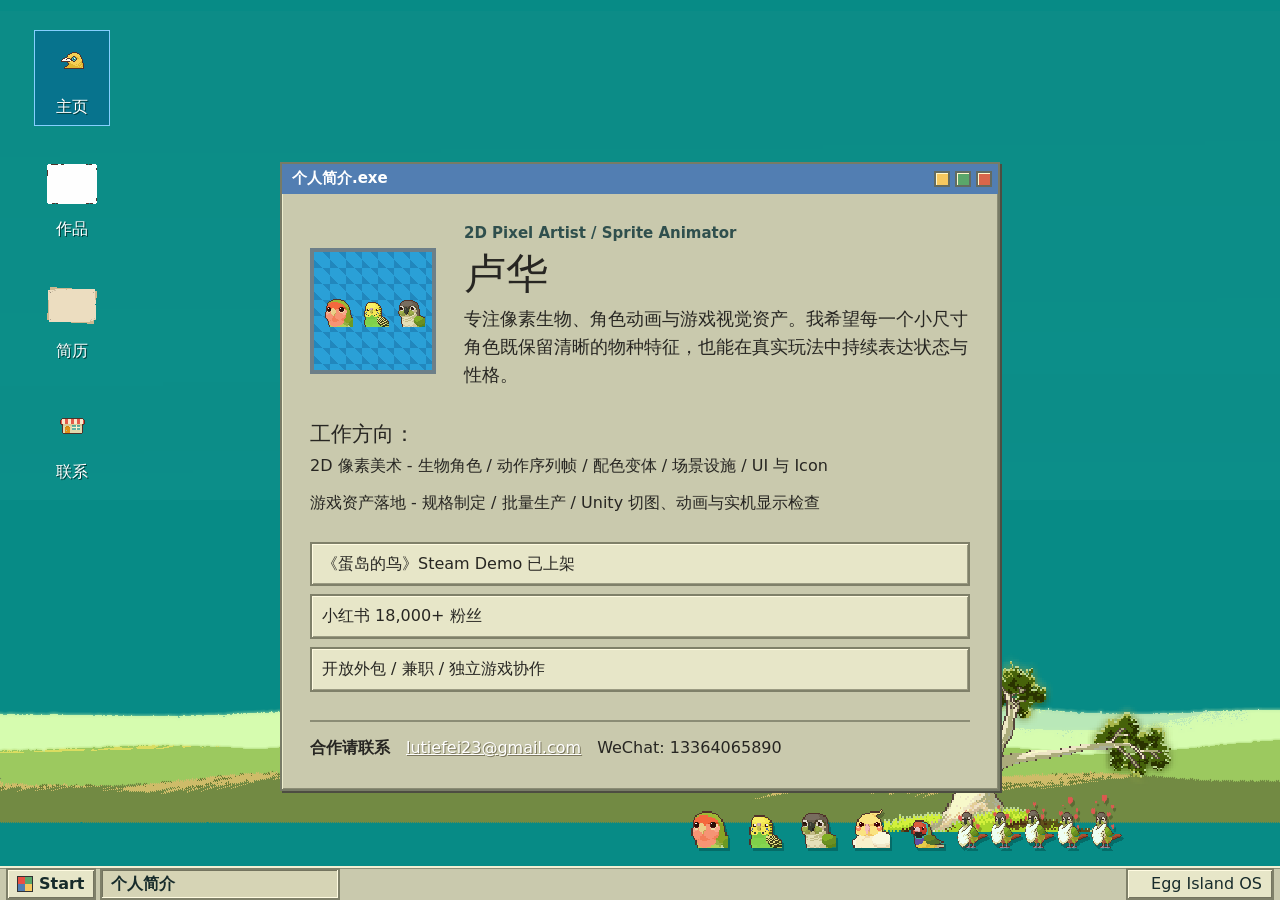
==== index.html @ 81ea5a89 "Initial portfolio site and Pages deployment" ====
<!doctype html>
<html lang="zh-CN">
  <head>
    <meta charset="utf-8" />
    <meta name="viewport" content="width=device-width, initial-scale=1" />
    <title>卢华｜2D 像素美术与角色动画作品集</title>
    <meta
      name="description"
      content="卢华的 2D 像素美术作品集，展示《蛋岛的鸟》中的鸟类角色、Sprite 动画、配色变体、场景设施、UI/Icon 与 Unity 游戏资产落地。"
    />
    <link rel="stylesheet" href="./styles.css" />
    <link rel="stylesheet" href="./theme.css" />
  </head>
  <body>
    <main class="desktop-shell" aria-label="卢华的个人桌面作品集">
      <div class="desktop-bg" aria-hidden="true">
        <img class="bg-sky" src="./assets/scene/sky.png" alt="" />
        <img class="bg-far" src="./assets/scene/mountain-far.png" alt="" />
        <img class="bg-middle" src="./assets/scene/mountain-middle.png" alt="" />
        <img class="bg-near" src="./assets/scene/mountain-near.png" alt="" />
        <img class="bg-tree" src="./assets/scene/sacred-tree.png" alt="" />
      </div>

      <nav class="desktop-icons" aria-label="桌面快捷方式">
        <button class="desktop-icon active" type="button" data-app="home" aria-pressed="true">
          <span class="icon-frame"><img src="./assets/ui/icon-bird.png" alt="" /></span>
          <span>主页</span>
        </button>
        <button class="desktop-icon" type="button" data-app="works" aria-pressed="false">
          <span class="icon-frame"><img src="./assets/ui/paper.png" alt="" /></span>
          <span>作品</span>
        </button>
        <button class="desktop-icon" type="button" data-app="resume" aria-pressed="false">
          <span class="icon-frame"><img src="./assets/ui/book-page.png" alt="" /></span>
          <span>简历</span>
        </button>
        <button class="desktop-icon" type="button" data-app="contact" aria-pressed="false">
          <span class="icon-frame"><img src="./assets/ui/icon-store.png" alt="" /></span>
          <span>联系</span>
        </button>
      </nav>

      <section class="window-area" aria-live="polite">
        <article class="win98-window active" data-panel="home" aria-labelledby="home-title">
          <header class="win-titlebar">
            <span>个人简介.exe</span>
            <div class="win-controls" aria-hidden="true"><i></i><i></i><i></i></div>
          </header>
          <div class="win-body home-panel">
            <div class="profile-card">
              <div class="profile-avatar" aria-hidden="true">
                <img src="./assets/birds/portrait-01.png" alt="" />
                <img src="./assets/birds/portrait-02.png" alt="" />
                <img src="./assets/birds/portrait-03.png" alt="" />
              </div>
              <div class="profile-copy">
                <p class="label">2D Pixel Artist / Sprite Animator</p>
                <h1 id="home-title">卢华</h1>
                <p class="summary">
                  专注像素生物、角色动画与游戏视觉资产。我希望每一个小尺寸角色既保留清晰的物种特征，也能在真实玩法中持续表达状态与性格。
                </p>
              </div>
            </div>

            <div class="home-spec">
              <h2>工作方向：</h2>
              <p>2D 像素美术 - 生物角色 / 动作序列帧 / 配色变体 / 场景设施 / UI 与 Icon</p>
              <p>游戏资产落地 - 规格制定 / 批量生产 / Unity 切图、动画与实机显示检查</p>
            </div>

            <div class="home-status">
              <span>《蛋岛的鸟》Steam Demo 已上架</span>
              <span>小红书 18,000+ 粉丝</span>
              <span>开放外包 / 兼职 / 独立游戏协作</span>
            </div>

            <footer class="window-footer">
              <strong>合作请联系</strong>
              <a href="mailto:lutiefei23@gmail.com">lutiefei23@gmail.com</a>
              <span>WeChat: 13364065890</span>
            </footer>
          </div>
        </article>

        <article class="win98-window works-window" data-panel="works" aria-label="作品">
          <header class="win-titlebar">
            <span>作品.folder</span>
            <div class="win-controls" aria-hidden="true"><i></i><i></i><i></i></div>
          </header>
          <div class="win-body works-browser">
            <nav class="works-project-tabs" role="tablist" aria-label="作品项目">
              <button class="project-tab active" type="button" role="tab" data-project-tab="index" aria-controls="project-index" aria-selected="true">项目总览</button>
              <button class="project-tab" type="button" role="tab" data-project-tab="eggisland" aria-controls="project-eggisland" aria-selected="false">蛋岛的鸟</button>
            </nav>

            <section class="works-project-panel works-project-index" id="project-index" role="tabpanel" data-project-panel="index">
              <div class="window-heading">
                <div>
                  <p class="label">Selected Projects</p>
                  <h2>选择项目</h2>
                  <p>先进入项目，再浏览该项目下的角色、动画、UI/Icon、场景与系统落地内容。</p>
                </div>
                <span class="project-count">1 project</span>
              </div>
              <div class="project-list">
                <a class="project-card project-card-link" href="#works/eggisland" data-project-open="eggisland">
                  <figure class="project-card-preview">
                    <img src="./assets/project/characters/character-roster.png" alt="《蛋岛的鸟》多物种成鸟与雏鸟角色总览" />
                  </figure>
                  <div>
                    <span>主项目</span>
                    <h3>《蛋岛的鸟》：鸟类养成桌宠</h3>
                    <p>围绕种植、照料、成长、繁殖、孵化与收集展开的 2D 像素游戏。项目作品涵盖多物种角色、动作序列、遗传配色、场景设施、UI/Icon 与 Unity 落地。</p>
                    <strong class="project-enter">进入项目 →</strong>
                  </div>
                  <dl>
                    <div><dt>职责</dt><dd>像素美术 / 动画 / UI / 场景 / 视觉规范 / Unity 落地</dd></div>
                    <div><dt>成果</dt><dd>Steam Demo、小红书 18,000+ 粉丝</dd></div>
                    <div><dt>内容</dt><dd>19 组已整理作品</dd></div>
                  </dl>
                </a>
              </div>
            </section>

            <section class="works-project-panel works-project-detail" id="project-eggisland" role="tabpanel" data-project-panel="eggisland" hidden>
            <div class="window-heading">
              <div>
                <p class="label">Selected Works</p>
                <h2 id="works-title">《蛋岛的鸟》视觉资产与游戏落地</h2>
              </div>
              <span class="file-count">19 items</span>
            </div>

            <section class="work-detail" aria-live="polite" aria-label="当前选中的作品详情">
              <figure class="work-detail-media" data-work-detail-media></figure>
              <div class="work-detail-copy">
                <span class="work-detail-kicker" data-work-detail-kicker>项目总览</span>
                <h3 data-work-detail-title>从一只鸟，扩展成可持续生产的像素资产体系</h3>
                <p data-work-detail-text>
                  角色部分按角色设计、配色变体与设计改进展开，动画部分进一步呈现鸟类完整动作库与 NPC 状态切换，再延伸到场景设施、UI/Icon 与实机整合。点击下方条目，可以查看每组素材解决的具体视觉问题。
                </p>
              </div>
            </section>

            <div class="filters" aria-label="作品筛选">
              <button class="filter-button active" type="button" data-filter="all" aria-pressed="true">全部</button>
              <button class="filter-button" type="button" data-filter="character" aria-pressed="false">角色</button>
              <button class="filter-button" type="button" data-filter="animation" aria-pressed="false">动画</button>
              <button class="filter-button" type="button" data-filter="ui" aria-pressed="false">UI/Icon</button>
              <button class="filter-button" type="button" data-filter="scene" aria-pressed="false">场景</button>
              <button class="filter-button" type="button" data-filter="system" aria-pressed="false">系统/落地</button>
            </div>

            <div class="work-grid">
              <article class="work-card wide" data-category="character">
                <figure><img src="./assets/project/characters/character-roster.png" alt="玄凤、牡丹、虎皮、小太阳、七彩文鸟、粉红凤头、凯克、大葵花、摩鹿加、和尚、雨伞与棕榈凤头鹦鹉的成鸟和雏鸟设计总览" /></figure>
                <div><span>角色设计</span><h3>12 个物种：成鸟与雏鸟设计</h3><p>为 12 个现有物种分别建立成鸟与雏鸟形态，在统一动作规格中保留体型、羽冠、喙型、尾羽和年龄差异，形成可持续扩展的角色阵容。</p></div>
              </article>
              <article class="work-card wide" data-category="character">
                <figure><img src="./assets/birds/budgerigar-palette.png" alt="同一飞行动作上的虎皮鹦鹉多种羽色与翅纹配色矩阵" /></figure>
                <div><span>配色变体</span><h3>虎皮鹦鹉：翅纹与羽色矩阵</h3><p>在统一轮廓与动作规格中组合黄绿、蓝白、灰紫、脸色、性别与翅纹，让大规模羽色变体仍保持清楚的物种识别与收藏差异。</p></div>
              </article>
              <article class="work-card wide" data-category="character">
                <figure><img src="./assets/project/characters/palette-gouldian.png" alt="七彩文鸟由头色、胸色、体色、性别和 Ino 系组合成的 12 种代表性配色" /></figure>
                <div><span>配色变体</span><h3>七彩文鸟：身体分区组合</h3><p>将头色、胸色、体色、性别与 Ino 系拆成可组合分区，选取 12 组代表方案验证高饱和、多色块角色在小尺寸下的明度层级。</p></div>
              </article>
              <article class="work-card wide" data-category="character">
                <figure><img src="./assets/project/characters/palette-lovebird.png" alt="同一牡丹鹦鹉轮廓应用 24 组 LUT 羽色替换方案" /></figure>
                <div><span>配色变体</span><h3>牡丹鹦鹉：24 组 LUT 配色</h3><p>把羽色分区编码进统一色板，通过 LUT 将 24 组外观同步应用到整套动作，减少逐帧重绘，并让新增配色可以稳定进入繁殖与收集系统。</p></div>
              </article>
              <article class="work-card wide" data-category="character">
                <figure><img src="./assets/project/characters/character-redesign.png" alt="和尚鹦鹉、玄凤鹦鹉与牡丹鹦鹉旧版和现版角色设计并排对照" /></figure>
                <div><span>设计改进</span><h3>旧版到现版：为配色系统重做角色</h3><p>以和尚、玄凤与牡丹鹦鹉为例，重新收紧剪影、调整头身比与颜色分区；既适配系统化换色，也让角色更符合亲和、易读的市场视觉偏好。</p></div>
              </article>
              <article class="work-card" data-category="animation">
                <figure><img src="./assets/project/animation/bird-action-library.gif" alt="七彩文鸟、牡丹鹦鹉、玄凤鹦鹉和棕榈凤头鹦鹉的 11 类动作同步循环总览" /></figure>
                <div><span>动作系统</span><h3>4 种鸟：完整动作库</h3><p>选取体型、轮廓与配色差异明显的四种鸟，将待机、移动、进食、互动、睡眠、排泄与求偶等 11 类动作放进同一张动态总览，直观呈现从序列帧到游戏循环动画的完整覆盖。</p></div>
              </article>
              <article class="work-card" data-category="animation">
                <figure><img src="./assets/project/animation/npc-action-library.gif" alt="小岛引导角色和尹先生 NPC 的待机、行走、唤醒与休眠动作总览" /></figure>
                <div><span>NPC 动画</span><h3>状态切换与场景移动</h3><p>把小岛引导角色的待机、行走、唤醒与休眠状态，以及尹先生的待机与移动动作集中展示，说明 NPC 如何通过动作衔接承担引导、反馈与场景叙事。</p></div>
              </article>
              <article class="work-card" data-category="animation">
                <figure><img src="./assets/project/gouldian-sing.gif" alt="七彩文鸟鸣唱状态的像素循环动画" /></figure>
                <div><span>状态动画</span><h3>七彩文鸟：唱歌</h3><p>用喙部开合、身体起伏与停顿节奏表达鸣唱状态，同时服务角色个性与音符产出反馈。</p></div>
              </article>
              <article class="work-card" data-category="animation">
                <figure><img src="./assets/project/sunconure-poop.gif" alt="小太阳鹦鹉排泄与状态提示的像素循环动画" /></figure>
                <div><span>生活动作</span><h3>小太阳鹦鹉：排泄反馈</h3><p>把养成玩法中的日常生理状态转化为轻量、可读的角色动作，为后续清理与照料行为提供明确提示。</p></div>
              </article>
              <article class="work-card wide" data-category="ui">
                <figure><img src="./assets/project/ui/icon-matrix.png" alt="按状态、交互、筛选、作物、蛋与孵化及鸟类遗传分类的 178 项实装图标矩阵" /></figure>
                <div><span>完整图标矩阵</span><h3>178 项实装 ICON：按系统用途分类</h3><p>从场景、Prefab 与配置的真实引用反查图标，按状态 HUD、交互入口、物品筛选、作物状态、蛋与孵化、通用遗传标记及五类鸟种遗传信息分组，避免把草稿或废弃素材混入作品展示。</p></div>
              </article>
              <article class="work-card" data-category="scene">
                <figure class="scene-preview" aria-label="由远山、中景草地和主树构成的蛋岛像素场景分层">
                  <img src="./assets/scene/mountain-far.png" alt="蛋岛远山背景层" />
                  <img src="./assets/scene/sacred-tree.png" alt="蛋岛主树近景活动层" />
                </figure>
                <div><span>环境分层</span><h3>岛屿远景与角色活动层</h3><p>将天空、远山、中景与近地面拆成独立层级，以较低对比度承托高饱和鸟类，并为视差和时间氛围调整保留空间。</p></div>
              </article>
              <article class="work-card" data-category="scene">
                <figure><img src="./assets/project/guide/main-tree.png" alt="包含树冠、浅色树干、巢与树洞的蛋岛主树像素资产" /></figure>
                <div><span>核心地标</span><h3>主树：栖息地与玩法中心</h3><p>以多层树冠、浅色树干和清晰洞口建立场景焦点，同时承载鸟巢、树洞、设施成长与长期升级目标。</p></div>
              </article>
              <article class="work-card wide" data-category="scene">
                <figure class="habitat-board" aria-label="玄凤栖息地概念图、主树与多种可放置树木设施的组合展示">
                  <img src="./assets/project/habitat-cockatiel.png" alt="玄凤栖息地插图" />
                  <img src="./assets/project/main-tree-asset.png" alt="主树完整像素资产" />
                  <img src="./assets/project/device-acacia.png" alt="金合欢装置资产" />
                  <img src="./assets/project/device-baobab.png" alt="猴面包树装置资产" />
                  <img src="./assets/project/device-banksia.png" alt="Banksia 装置资产" />
                  <img src="./assets/project/device-kauri.png" alt="Kauri 装置资产" />
                </figure>
                <div><span>环境与设施</span><h3>栖息地概念与可放置树木设施</h3><p>从栖息地气质参考到 Banksia、猴面包树、Kauri 和金合欢等可放置装置，让环境资产同时承担休憩、互动、装饰和成长目标。</p></div>
              </article>
              <article class="work-card" data-category="ui">
                <figure><img src="./assets/project/ui/bird-cards.png" alt="实机小鸟卡片列表及稀有外观、成鸟档案与物种识别卡片细节" /></figure>
                <div><span>小鸟卡片</span><h3>收集、身份与状态入口</h3><p>卡片统一承载角色头像、名称、物种与提醒信息；在收集视图中保持快速扫读，并通过选中态继续展开个体状态，连接图鉴与养成操作。</p></div>
              </article>
              <article class="work-card wide" data-category="ui">
                <figure><img src="./assets/project/ui/bird-hud.png" alt="卡片选中态的四项即时状态与完整鸟类档案 HUD 对照" /></figure>
                <div><span>小鸟 HUD</span><h3>快速状态与完整档案的两级信息密度</h3><p>卡片选中态只显示心情、饱食、健康与成长等即时反馈；完整档案再展开性别、等级、状态警告与喜好食物，让高频照料和深度查看各自保持清晰。</p></div>
              </article>
              <article class="work-card wide" data-category="ui">
                <figure><img src="./assets/project/ingame-inventory-compost-crop.png" alt="Unity 实机中的背包物品、堆肥操作、音符货币与主树目标界面" /></figure>
                <div><span>仓库 / 背包</span><h3>物品筛选、数量操作与资源流转</h3><p>以仓库格位承载食物、种子与工具，通过分类筛选、数量选择和堆肥弹窗完成资源操作；音符货币与主树目标则在同一视觉体系中提示去向。</p></div>
              </article>
              <article class="work-card wide" data-category="ui">
                <figure><img src="./assets/project/ui/shop.png" alt="由项目实装商店面板、商品卡片和商品配置还原的岛屿商店界面" /></figure>
                <div><span>商店</span><h3>种子、食物、鸟蛋与设施的统一购买界面</h3><p>依据实装商店面板、商品卡片 Prefab 与商品配置还原展示，用一致的图标底板、名称区和价格区组织多类商品，兼顾快速浏览和价格比较。</p></div>
              </article>
              <article class="work-card wide proof-card" data-category="system">
                <figure class="system-proof" aria-label="蛋岛的鸟项目标志与角色、变体、状态、界面资产生产规范摘要">
                  <img src="./assets/project/egg-island-logo.png" alt="蛋岛的鸟项目标志" />
                  <ul>
                    <li>物种模板：统一画布、角色基线、身体分区与动作命名。</li>
                    <li>配色变体：同一动作稳定承载不同羽色、性别与稀有外观。</li>
                    <li>生命周期：蛋、雏鸟、成鸟、互动、生病与睡眠均有对应状态资产。</li>
                    <li>界面落地：背包、鸟卡、孵化、商店与教程共享视觉规范。</li>
                  </ul>
                </figure>
                <div><span>生产方法</span><h3>从单张像素图到可扩展资产体系</h3><p>通过统一画布、角色基线、动作命名、颜色分区和状态拆分，让同一套资产能持续支持新物种、新羽色和新玩法，而不是每次从头制作。</p></div>
              </article>
              <article class="work-card wide proof-card" data-category="system">
                <figure class="system-map" aria-label="种植、喂食、成长、繁殖、孵化与收集组成的养成玩法循环">
                  <div>种植</div><span>→</span><div>喂食</div><span>→</span><div>成长</div><span>→</span><div>繁殖</div><span>→</span><div>孵化</div><span>→</span><div>收集</div>
                </figure>
                <div><span>视觉策划</span><h3>视觉如何服务完整养成循环</h3><p>从种植、喂食和成长，到繁殖、孵化与收集，每个玩法节点都需要对应的角色动作、物件状态、图标或界面反馈，形成连续的视觉体验。</p></div>
              </article>
            </div>
            </section>
          </div>
        </article>

        <article class="win98-window" data-panel="resume" aria-labelledby="resume-title">
          <header class="win-titlebar">
            <span>简历.txt</span>
            <div class="win-controls" aria-hidden="true"><i></i><i></i><i></i></div>
          </header>
          <div class="win-body">
            <div class="window-heading"><div><p class="label">Profile</p><h2 id="resume-title">简历摘要</h2></div></div>
            <div class="resume-grid">
              <section><h3>当前定位</h3><p>以像素生物角色和 Sprite 动画为核心的独立游戏创作者，能够继续完成配色变体、UI/Icon、场景设施与 Unity 内资产落地。具备内容策划、项目推进和社区运营经验，现开放外包、兼职与独立游戏协作。</p></section>
              <section>
                <h3>核心能力</h3>
                <ul>
                  <li>像素生物与角色设计：物种剪影、比例、羽色与年龄差异</li>
                  <li>Sprite 动画：待机、移动、进食、互动、情绪与特殊状态</li>
                  <li>批量变体：统一模板、多配色、稀有外观与图鉴资产</li>
                  <li>游戏视觉：Icon、HUD、图鉴、背包、商店与系统 UI</li>
                  <li>项目落地：资产规格、切图命名、Unity 动画与实机显示检查</li>
                </ul>
              </section>
              <section>
                <h3>经历线索</h3>
                <ol>
                  <li><strong>2024 下半年 - 至今</strong><span>独立推进《蛋岛的鸟》的像素视觉、内容设计、Unity 落地与社区运营。</span></li>
                  <li><strong>2023 - 2024 上半年</strong><span>重庆市长物集艺文化艺术有限公司｜内容策划。</span></li>
                  <li><strong>过往经历</strong><span>文化艺术项目、策展执行、平面设计与内容运营。</span></li>
                </ol>
              </section>
            </div>
          </div>
        </article>

        <article class="win98-window" data-panel="contact" aria-labelledby="contact-title">
          <header class="win-titlebar">
            <span>联系.mail</span>
            <div class="win-controls" aria-hidden="true"><i></i><i></i><i></i></div>
          </header>
          <div class="win-body contact-panel">
            <div>
              <p class="label">Contact</p>
              <h2 id="contact-title">开放像素美术外包、兼职与独立游戏协作</h2>
              <p>优先合作方向：像素生物与角色、动作序列帧、配色变体、Icon/UI、场景设施，以及独立游戏的持续美术支持。联系时欢迎附上项目类型、目标平台、像素规格、预计资产量、时间范围与预算区间。</p>
            </div>
            <div class="contact-list">
              <a href="mailto:lutiefei23@gmail.com">Email: lutiefei23@gmail.com</a>
              <span>WeChat: 13364065890</span>
              <span>小红书：[补真实主页链接]</span>
              <span>Steam《蛋岛的鸟》：[补真实商店页链接]</span>
            </div>
          </div>
        </article>
      </section>

      <aside class="bird-strip" aria-label="桌面上的鸟类素材">
        <img src="./assets/birds/portrait-01.png" alt="鸟类角色头像 1" />
        <img src="./assets/birds/portrait-02.png" alt="鸟类角色头像 2" />
        <img src="./assets/birds/portrait-03.png" alt="鸟类角色头像 3" />
        <img src="./assets/birds/portrait-04.png" alt="鸟类角色头像 4" />
        <img src="./assets/birds/portrait-05.png" alt="鸟类角色头像 5" />
        <img class="bird-strip-wide" src="./assets/birds/sunconure-pet.png" alt="小太阳鹦鹉互动序列帧" />
      </aside>

      <footer class="taskbar" aria-label="任务栏">
        <button class="start-button" type="button"><span class="start-logo" aria-hidden="true"></span>Start</button>
        <button class="task-button active" type="button" data-task-button>个人简介</button>
        <div class="task-status">Egg Island OS</div>
      </footer>
    </main>

    <script src="./script.js"></script>
  </body>
</html>
---- styles.css ----
* {
  box-sizing: border-box;
}

html,
body {
  min-height: 100%;
}

body {
  margin: 0;
  color: var(--ink);
  font-family: SimSun, "宋体", "Microsoft YaHei", system-ui, sans-serif;
  line-height: 1.55;
  overflow: hidden;
}

button,
input,
textarea {
  font: inherit;
}

button {
  color: inherit;
}

a {
  color: inherit;
}

img {
  display: block;
  max-width: 100%;
  image-rendering: pixelated;
}

.desktop-shell {
  position: relative;
  min-height: 100vh;
  overflow: hidden;
  background: #078b86;
}

.desktop-bg {
  position: absolute;
  inset: 0;
  z-index: 0;
  pointer-events: none;
}

.desktop-bg img {
  position: absolute;
  max-width: none;
}

.bg-sky {
  inset: 0 auto auto 0;
  width: 100%;
  height: 56%;
  object-fit: cover;
  opacity: 0.03;
}

.bg-far {
  right: 0;
  bottom: 120px;
  width: 100%;
  min-width: 1080px;
}

.bg-middle {
  right: 0;
  bottom: 92px;
  width: 100%;
  min-width: 1080px;
}

.bg-near {
  right: 0;
  bottom: 64px;
  width: 100%;
  min-width: 1080px;
}

.bg-tree {
  right: clamp(24px, 8vw, 132px);
  bottom: 68px;
  width: clamp(220px, 26vw, 390px);
}

.desktop-icons {
  position: absolute;
  z-index: 4;
  top: 30px;
  left: 34px;
  display: grid;
  gap: 26px;
  width: 76px;
}

.desktop-icon {
  display: grid;
  justify-items: center;
  gap: 5px;
  min-height: 84px;
  padding: 4px;
  border: 1px solid transparent;
  background: transparent;
  color: #fff;
  cursor: pointer;
  text-shadow: 1px 1px 0 #003c3a;
}

.desktop-icon.active,
.desktop-icon:focus-visible {
  border-color: #86cfff;
  background: rgba(0, 82, 148, 0.42);
  outline: none;
}

.icon-frame {
  display: grid;
  width: 54px;
  height: 54px;
  place-items: center;
}

.icon-frame img {
  max-width: 50px;
  max-height: 50px;
}

.desktop-icon span:last-child {
  padding: 1px 3px;
  font-size: 16px;
}

.window-area {
  position: absolute;
  z-index: 6;
  top: 18vh;
  left: 50%;
  width: min(720px, calc(100vw - 260px));
  max-height: calc(100vh - 170px);
  transform: translateX(-50%);
}

.desktop-shell[data-current-app="works"] .window-area {
  top: clamp(24px, 4vh, 42px);
  width: min(1320px, calc(100vw - 64px));
  max-height: calc(100vh - 88px);
}

.win98-window {
  display: none;
  overflow: hidden;
  border: 2px solid #777b66;
  background: #c9c9ad;
  box-shadow:
    2px 2px 0 #4d4d42,
    inset 1px 1px 0 #eeeece,
    inset -1px -1px 0 #8b8c75;
}

.win98-window.active {
  display: block;
}

.works-window {
  height: min(900px, calc(100vh - 88px));
}

.win-titlebar {
  display: flex;
  align-items: center;
  justify-content: space-between;
  min-height: 30px;
  padding: 3px 6px 3px 10px;
  background: #527eb2;
  color: #fff;
  font-size: 15px;
  font-weight: 700;
}

.win-controls {
  display: flex;
  gap: 5px;
}

.win-controls i {
  width: 16px;
  height: 16px;
  border: 2px solid #626b61;
  box-shadow: inset 1px 1px 0 #fff8cc;
}

.win-controls i:nth-child(1) {
  background: #f6c85f;
}

.win-controls i:nth-child(2) {
  background: #5aa66a;
}

.win-controls i:nth-child(3) {
  background: #d8664b;
}

.win-body {
  max-height: calc(100vh - 208px);
  overflow: auto;
  padding: 28px;
  color: #272622;
}

.works-browser {
  display: grid;
  grid-template-rows: auto minmax(0, 1fr);
  gap: 12px;
  height: calc(100% - 30px);
  max-height: none;
  overflow: hidden;
  padding: 18px;
}

.works-project-tabs {
  display: flex;
  flex-wrap: wrap;
  gap: 8px;
}

.project-tab {
  min-height: 32px;
  padding: 5px 14px;
  cursor: pointer;
}

.project-tab.active {
  background: #527eb2;
  color: #fff;
}

.works-project-panel {
  min-width: 0;
  min-height: 0;
}

.works-project-panel[hidden] {
  display: none;
}

.works-project-index {
  display: grid;
  align-content: start;
  gap: 22px;
  overflow-y: auto;
  padding: 22px;
  border: 2px solid #7f8069;
  background: #d4d3b7;
  box-shadow: inset 1px 1px 0 #f6f3d7;
}

.works-project-index .window-heading p:last-child {
  max-width: 720px;
  margin-bottom: 0;
  color: #4a4a3f;
}

.works-project-detail {
  display: grid;
  grid-template-rows: auto minmax(0, 1fr) auto clamp(140px, 18vh, 170px);
  gap: 14px;
  min-height: 0;
  overflow: hidden;
}

.label {
  margin: 0 0 8px;
  color: #2f4f4d;
  font-size: 15px;
  font-weight: 700;
}

h1,
h2,
h3,
p {
  margin-top: 0;
}

h1 {
  margin-bottom: 10px;
  font-size: 42px;
  line-height: 1;
  font-weight: 400;
}

h2 {
  margin-bottom: 14px;
  font-size: 28px;
  line-height: 1.1;
  font-weight: 400;
}

h3 {
  margin-bottom: 8px;
  font-size: 19px;
  line-height: 1.25;
}

p {
  margin-bottom: 12px;
}

.profile-card {
  display: grid;
  grid-template-columns: 126px minmax(0, 1fr);
  gap: 28px;
  align-items: center;
  margin-bottom: 22px;
}

.profile-avatar {
  display: grid;
  grid-template-columns: repeat(3, 32px);
  gap: 4px;
  align-content: center;
  justify-content: center;
  width: 126px;
  height: 126px;
  border: 4px solid #6d7f88;
  background:
    linear-gradient(45deg, #2187bd 25%, transparent 25%) 0 0 / 16px 16px,
    linear-gradient(45deg, transparent 75%, #2187bd 75%) 0 0 / 16px 16px,
    #2aa0d7;
}

.profile-avatar img {
  width: 32px;
  height: 32px;
}

.summary {
  font-size: 18px;
}

.home-spec {
  margin-bottom: 26px;
}

.home-spec h2 {
  margin-bottom: 8px;
  font-size: 21px;
}

.home-status {
  display: grid;
  gap: 8px;
  margin-bottom: 28px;
}

.home-status span,
.file-count,
.project-count,
.project-tab,
.filter-button,
.contact-list > *,
.project-card,
.resume-grid section,
.work-card {
  border: 2px solid #7f8069;
  background: #e7e6c8;
  box-shadow:
    inset 1px 1px 0 #fffbe1,
    inset -1px -1px 0 #9b9b82;
}

.home-status span {
  padding: 8px 10px;
}

.window-footer {
  display: flex;
  flex-wrap: wrap;
  gap: 16px;
  align-items: center;
  padding-top: 14px;
  border-top: 2px solid #8b8c75;
}

.window-footer a {
  color: #fff;
  text-shadow: 1px 1px 0 #7b775d;
}

.window-heading {
  display: flex;
  align-items: start;
  justify-content: space-between;
  gap: 18px;
  margin-bottom: 0;
}

.file-count,
.project-count {
  padding: 6px 10px;
  white-space: nowrap;
}

.work-detail {
  display: grid;
  grid-template-columns: minmax(0, 1.75fr) minmax(260px, 0.65fr);
  gap: 16px;
  min-height: 0;
  overflow: hidden;
  border: 2px solid #7f8069;
  background: #e7e6c8;
  box-shadow:
    inset 1px 1px 0 #fffbe1,
    inset -1px -1px 0 #9b9b82;
}

.work-detail-media {
  display: grid;
  min-width: 0;
  height: 100%;
  min-height: 0;
  margin: 0;
  padding: 12px;
  place-items: center;
  overflow: hidden;
  border-right: 2px solid #7f8069;
  background: #111610;
}

.work-detail-media img {
  width: auto;
  max-width: 100%;
  max-height: 100%;
  object-fit: contain;
}

.work-detail-media > img:only-child {
  width: 100%;
  height: 100%;
  min-width: 0;
  min-height: 0;
}

.work-detail-media.guide-board,
.work-detail-media.habitat-board {
  grid-template-columns: repeat(auto-fit, minmax(52px, 1fr));
  gap: 14px;
  align-content: center;
  justify-content: center;
}

.work-detail-media.guide-board img,
.work-detail-media.habitat-board img {
  width: 100%;
  max-height: 120px;
  object-fit: contain;
}

.work-detail-media.system-proof {
  grid-template-columns: minmax(100px, 0.34fr) minmax(0, 1fr);
  background: #f2ead0;
}

.work-detail-media.system-map {
  grid-template-columns: repeat(11, minmax(0, auto));
  gap: 8px;
  background: #111610;
}

.work-detail-media.system-map div {
  min-width: 58px;
  padding: 8px 10px;
}

.work-detail-copy {
  align-self: center;
  min-width: 0;
  padding: 18px 18px 18px 0;
}

.work-detail-copy h3 {
  margin-bottom: 10px;
  font-size: 24px;
}

.work-detail-kicker {
  display: inline-block;
  margin-bottom: 8px;
  color: #a04432;
  font-size: 14px;
  font-weight: 700;
}

.filters {
  position: relative;
  z-index: 1;
  display: flex;
  flex-wrap: wrap;
  gap: 8px;
  margin-bottom: 0;
}

.filter-button {
  min-height: 30px;
  padding: 5px 10px;
  cursor: pointer;
}

.filter-button.active {
  background: #527eb2;
  color: #fff;
}

.work-grid {
  display: grid;
  grid-template-columns: repeat(auto-fill, minmax(132px, 1fr));
  align-content: start;
  gap: 10px;
  min-height: 0;
  overflow-y: auto;
  padding: 8px;
  border: 2px solid #7f8069;
  background: #bebd9e;
  box-shadow:
    inset -1px -1px 0 #fffbe1,
    inset 1px 1px 0 #74745f;
}

.work-card {
  display: grid;
  grid-template-rows: 94px auto;
  min-height: 178px;
  overflow: hidden;
  cursor: pointer;
}

.work-card.hidden {
  display: none;
}

.work-card.wide {
  grid-column: auto;
}

.work-card.active {
  border-color: #244c88;
  background: #dbe7ff;
  box-shadow:
    inset 1px 1px 0 #ffffff,
    inset -1px -1px 0 #5f75a2,
    0 0 0 2px #527eb2;
}

.work-card figure {
  display: grid;
  height: 94px;
  min-height: 0;
  place-items: center;
  margin: 0;
  padding: 8px;
  border-bottom: 2px solid #7f8069;
  background: #111610;
}

.work-card.wide figure {
  min-height: 0;
}

.work-card figure img {
  max-height: 76px;
  object-fit: contain;
}

.work-card.wide figure img {
  max-height: 76px;
}

.work-card > div {
  min-width: 0;
  padding: 8px;
}

.work-card span,
.project-card span {
  display: inline-block;
  margin-bottom: 6px;
  color: #a04432;
  font-size: 14px;
  font-weight: 700;
}

.work-card p,
.project-card p,
.resume-grid p,
.contact-panel p {
  color: #4a4a3f;
}

.work-card p {
  display: none;
}

.work-card h3 {
  display: -webkit-box;
  overflow: hidden;
  -webkit-box-orient: vertical;
  -webkit-line-clamp: 2;
  margin-bottom: 0;
  font-size: 15px;
  line-height: 1.25;
}

.guide-board {
  grid-template-columns: repeat(auto-fit, minmax(42px, 1fr));
  gap: 14px;
  align-content: center;
}

.guide-board img {
  width: 42px;
  height: 42px;
  object-fit: contain;
}

.guide-board.compact {
  grid-template-columns: repeat(6, 48px);
}

.guide-board.compact img {
  width: 48px;
  height: 48px;
}

.habitat-board {
  grid-template-columns: 1.2fr repeat(5, minmax(72px, 0.6fr));
  gap: 14px;
  align-items: end;
}

.habitat-board img {
  width: 100%;
  max-height: 240px;
  object-fit: contain;
}

.habitat-board img:first-child {
  max-height: 300px;
}

.scene-preview {
  position: relative;
  overflow: hidden;
}

.scene-preview img:first-child {
  position: absolute;
  width: 100%;
}

.scene-preview img:last-child {
  position: relative;
  width: 70%;
  max-width: 280px;
}

.project-list,
.resume-grid,
.contact-list {
  display: grid;
  gap: 14px;
}

.system-map {
  display: grid;
  grid-template-columns: repeat(11, auto);
  gap: 10px;
  align-items: center;
  justify-content: center;
  min-height: 180px;
  color: #fff;
}

.system-map div {
  min-width: 74px;
  border: 2px solid #c4d0b7;
  background: #527eb2;
  padding: 10px 12px;
  text-align: center;
  box-shadow: 3px 3px 0 #111610;
}

.system-map span {
  color: #f6c85f;
  font-size: 24px;
}

.system-proof {
  grid-template-columns: minmax(120px, 0.45fr) minmax(0, 1fr);
  gap: 20px;
  align-items: center;
  justify-content: stretch;
  background: #f2ead0;
}

.system-proof img {
  width: min(100%, 220px);
  max-height: 160px;
  justify-self: center;
  object-fit: contain;
}

.system-proof ul {
  display: grid;
  gap: 8px;
  margin: 0;
  padding-left: 20px;
  color: #272622;
}

.project-card {
  display: grid;
  grid-template-columns: minmax(260px, 0.85fr) minmax(0, 1.05fr) minmax(220px, 0.75fr);
  gap: 22px;
  align-items: center;
  padding: 16px;
}

.project-card-preview {
  display: grid;
  min-height: 180px;
  margin: 0;
  padding: 10px;
  place-items: center;
  overflow: hidden;
  border: 2px solid #7f8069;
  background: #111610;
}

.project-card-preview img {
  width: 100%;
  height: 100%;
  max-height: 190px;
  object-fit: contain;
}

.project-card-link {
  color: inherit;
  text-decoration: none;
  cursor: pointer;
}

.project-card-link:hover,
.project-card-link:focus-visible {
  border-color: #244c88;
  background: #dbe7ff;
  outline: 2px solid #527eb2;
  outline-offset: 2px;
}

.project-enter {
  display: inline-block;
  margin-top: 14px;
  color: #a04432;
}

dl,
dd {
  margin: 0;
}

dl {
  display: grid;
  gap: 10px;
}

dt {
  color: #48675a;
  font-size: 14px;
  font-weight: 700;
}

dd {
  font-weight: 700;
}

.resume-grid {
  grid-template-columns: 1fr 1fr;
}

.resume-grid section {
  padding: 16px;
}

.resume-grid section:first-child {
  grid-column: 1 / -1;
}

.resume-grid ul,
.resume-grid ol {
  display: grid;
  gap: 8px;
  padding-left: 20px;
  margin: 0;
}

.resume-grid li span {
  display: block;
  color: #4a4a3f;
}

.contact-panel {
  display: grid;
  grid-template-columns: minmax(0, 1fr) minmax(260px, 0.8fr);
  gap: 28px;
}

.contact-list > * {
  padding: 10px 12px;
  color: inherit;
  text-decoration: none;
}

.bird-strip {
  position: absolute;
  right: 156px;
  bottom: 52px;
  z-index: 2;
  display: flex;
  align-items: end;
  gap: 12px;
  pointer-events: none;
}

.bird-strip img {
  width: 42px;
  height: 42px;
  filter: drop-shadow(2px 3px 0 rgba(0, 0, 0, 0.22));
}

.bird-strip .bird-strip-wide {
  width: 168px;
  height: 58px;
}

.taskbar {
  position: absolute;
  right: 0;
  bottom: 0;
  left: 0;
  z-index: 8;
  display: grid;
  grid-template-columns: auto minmax(120px, 240px) 1fr;
  gap: 4px;
  align-items: center;
  height: 34px;
  padding: 3px 6px;
  border-top: 2px solid #f2f0d3;
  background: #c9c9ad;
  box-shadow: inset 0 1px 0 #8d8f78;
}

.start-button,
.task-button,
.task-status {
  min-height: 26px;
  border: 2px solid #7f8069;
  background: #e7e6c8;
  box-shadow:
    inset 1px 1px 0 #fffbe1,
    inset -1px -1px 0 #74745f;
}

.start-button,
.task-button {
  display: inline-flex;
  align-items: center;
  gap: 6px;
  padding: 2px 9px;
  cursor: pointer;
  font-weight: 700;
}

.task-button.active {
  background: #d6d4b5;
  box-shadow:
    inset -1px -1px 0 #fffbe1,
    inset 1px 1px 0 #74745f;
}

.start-logo {
  width: 16px;
  height: 16px;
  border: 1px solid #333;
  background:
    linear-gradient(90deg, #e85045 50%, #5aa66a 50%) 0 0 / 100% 50% no-repeat,
    linear-gradient(90deg, #527eb2 50%, #f6c85f 50%) 0 100% / 100% 50% no-repeat;
}

.task-status {
  justify-self: end;
  min-width: 148px;
  padding: 2px 10px;
  text-align: right;
}

@media (max-width: 900px) {
  body {
    overflow: auto;
  }

  .desktop-shell {
    min-height: 100vh;
    padding-bottom: 46px;
    overflow: visible;
  }

  .desktop-icons {
    position: relative;
    top: auto;
    left: auto;
    grid-template-columns: repeat(4, minmax(58px, 1fr));
    gap: 8px;
    width: auto;
    padding: 18px 12px;
  }

  .desktop-icon {
    min-height: 72px;
  }

  .window-area {
    position: relative;
    top: auto;
    left: auto;
    width: calc(100% - 24px);
    max-height: none;
    margin: 0 auto 130px;
    transform: none;
  }

  .desktop-shell[data-current-app="works"] .window-area {
    top: auto;
    width: calc(100% - 24px);
    max-height: none;
  }

  .works-window {
    height: auto;
  }

  .win-body {
    max-height: none;
    padding: 18px;
  }

  .works-browser {
    display: block;
    height: auto;
    overflow: auto;
  }

  .works-project-tabs {
    margin-bottom: 12px;
  }

  .works-project-index {
    overflow: visible;
    padding: 16px;
  }

  .works-project-detail {
    display: block;
    overflow: visible;
  }

  .profile-card,
  .project-card,
  .resume-grid,
  .contact-panel {
    grid-template-columns: 1fr;
  }

  .profile-avatar {
    width: 112px;
    height: 112px;
  }

  .work-detail {
    grid-template-columns: 1fr;
    margin-bottom: 12px;
  }

  .work-detail-media {
    min-height: 260px;
    padding: 10px;
    border-right: 0;
    border-bottom: 2px solid #7f8069;
  }

  .work-detail-media > img:only-child {
    width: 100%;
    height: auto;
    max-height: 420px;
  }

  .work-detail-copy {
    padding: 14px;
  }

  .filters {
    margin-bottom: 12px;
  }

  .work-grid {
    grid-template-columns: 1fr;
    max-height: 360px;
  }

  .work-card.wide {
    grid-column: auto;
  }

  .work-card.wide figure {
    min-height: 0;
  }

  .habitat-board,
  .system-proof {
    grid-template-columns: 1fr;
  }

  .system-map {
    grid-template-columns: 1fr;
  }

  .system-map span {
    transform: rotate(90deg);
    justify-self: center;
  }

  .bg-tree {
    width: 220px;
  }

  .bird-strip {
    right: 16px;
    bottom: 48px;
    left: 16px;
    overflow: hidden;
  }

  .taskbar {
    position: fixed;
  }
}

@media (max-width: 520px) {
  .desktop-icons {
    grid-template-columns: repeat(4, minmax(58px, 1fr));
  }

  h1 {
    font-size: 34px;
  }

  h2 {
    font-size: 24px;
  }

  .window-heading {
    display: block;
  }

  .taskbar {
    grid-template-columns: auto 1fr;
  }

  .task-status {
    display: none;
  }
}
---- theme.css ----
:root {
  color-scheme: light;
  --ink: #172b2b;
  --ink-soft: #425b59;
  --paper: #fff8e7;
  --paper-deep: #f1dfb8;
  --surface: #fffcf4;
  --teal: #087d78;
  --teal-dark: #075b58;
  --teal-soft: #a8d8cb;
  --blue: #4e7eb5;
  --yellow: #f2c654;
  --coral: #d8664b;
  --green: #5d9f68;
  --night: #102a2b;
  --line: #1b3837;
  --muted: #6a7d79;
  --white: #ffffff;
  --win-face: #d1d1b7;
  --win-light: #fffce2;
  --win-shadow: #777b69;
  --win-blue: #3e6fa8;
  --max-width: 1180px;
  --page-pad: clamp(20px, 4vw, 56px);
  --section-space: clamp(72px, 10vw, 128px);
  --hard-shadow: 7px 7px 0 var(--line);
  --soft-shadow: 0 22px 60px rgba(19, 48, 46, 0.14);
  --radius: 2px;
}
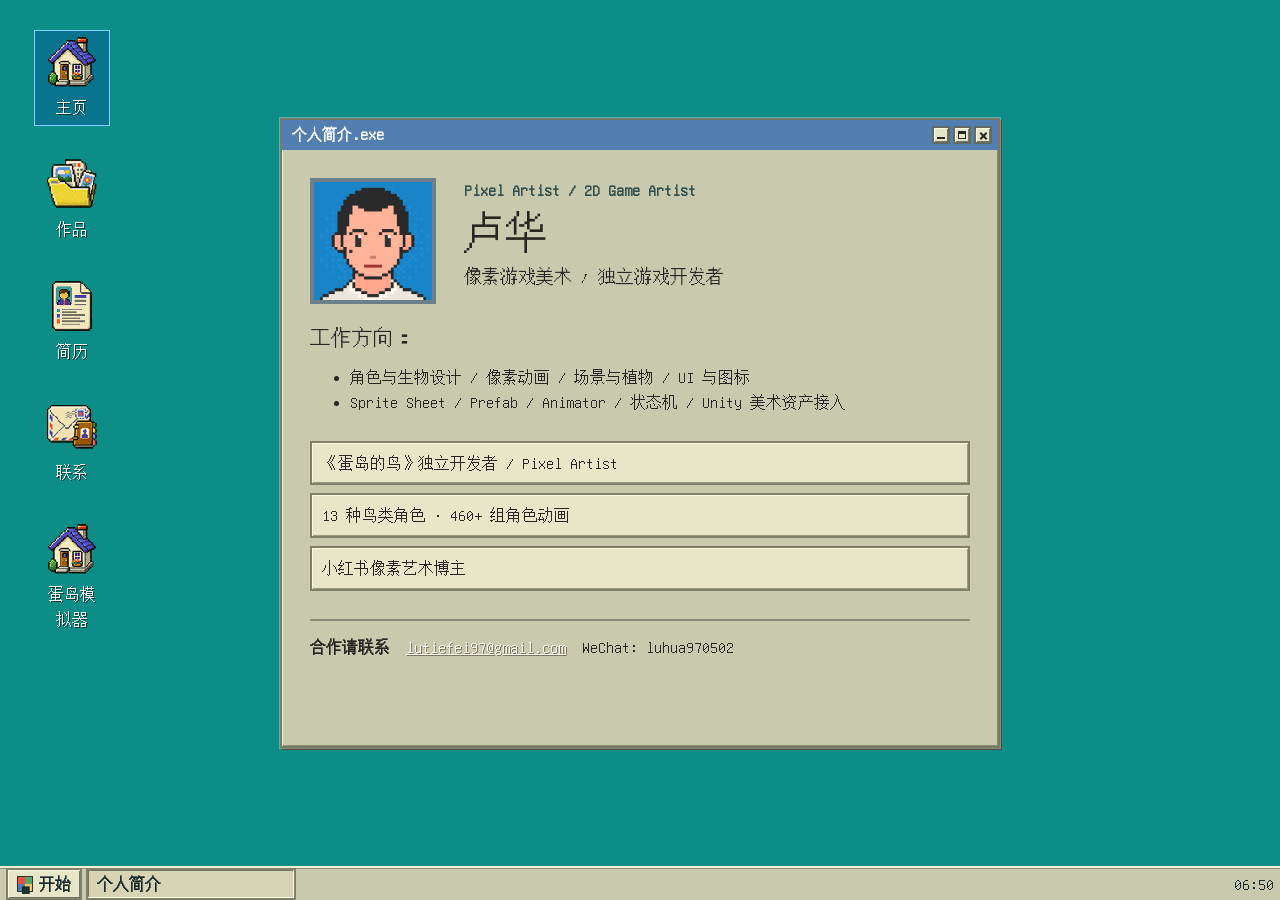
==== commit c221f4bf: "Publish portfolio website and add safe update workflow" ====
--- a/index.html
+++ b/index.html
@@ -3,324 +3,22 @@
   <head>
     <meta charset="utf-8" />
     <meta name="viewport" content="width=device-width, initial-scale=1" />
-    <title>卢华｜2D 像素美术与角色动画作品集</title>
-    <meta
-      name="description"
-      content="卢华的 2D 像素美术作品集，展示《蛋岛的鸟》中的鸟类角色、Sprite 动画、配色变体、场景设施、UI/Icon 与 Unity 游戏资产落地。"
-    />
-    <link rel="stylesheet" href="./styles.css" />
+    <title>作品集</title>
+    <meta name="description" content="个人游戏美术作品集" />
+    <link rel="icon" href="./assets/ui/icon-bird.png" />
+    <link rel="preload" href="./assets/fonts/unifont-pixel-black-13.0.01.ttf" as="font" type="font/ttf" crossorigin />
+    <link rel="stylesheet" href="./fonts.css?v=20260823-1" />
+    <link rel="stylesheet" href="./styles.css?v=20260823-1" />
     <link rel="stylesheet" href="./theme.css" />
+    <link rel="stylesheet" href="./eggisland-sim-v2.css?v=20260823-1" />
   </head>
   <body>
-    <main class="desktop-shell" aria-label="卢华的个人桌面作品集">
-      <div class="desktop-bg" aria-hidden="true">
-        <img class="bg-sky" src="./assets/scene/sky.png" alt="" />
-        <img class="bg-far" src="./assets/scene/mountain-far.png" alt="" />
-        <img class="bg-middle" src="./assets/scene/mountain-middle.png" alt="" />
-        <img class="bg-near" src="./assets/scene/mountain-near.png" alt="" />
-        <img class="bg-tree" src="./assets/scene/sacred-tree.png" alt="" />
-      </div>
-
-      <nav class="desktop-icons" aria-label="桌面快捷方式">
-        <button class="desktop-icon active" type="button" data-app="home" aria-pressed="true">
-          <span class="icon-frame"><img src="./assets/ui/icon-bird.png" alt="" /></span>
-          <span>主页</span>
-        </button>
-        <button class="desktop-icon" type="button" data-app="works" aria-pressed="false">
-          <span class="icon-frame"><img src="./assets/ui/paper.png" alt="" /></span>
-          <span>作品</span>
-        </button>
-        <button class="desktop-icon" type="button" data-app="resume" aria-pressed="false">
-          <span class="icon-frame"><img src="./assets/ui/book-page.png" alt="" /></span>
-          <span>简历</span>
-        </button>
-        <button class="desktop-icon" type="button" data-app="contact" aria-pressed="false">
-          <span class="icon-frame"><img src="./assets/ui/icon-store.png" alt="" /></span>
-          <span>联系</span>
-        </button>
-      </nav>
-
-      <section class="window-area" aria-live="polite">
-        <article class="win98-window active" data-panel="home" aria-labelledby="home-title">
-          <header class="win-titlebar">
-            <span>个人简介.exe</span>
-            <div class="win-controls" aria-hidden="true"><i></i><i></i><i></i></div>
-          </header>
-          <div class="win-body home-panel">
-            <div class="profile-card">
-              <div class="profile-avatar" aria-hidden="true">
-                <img src="./assets/birds/portrait-01.png" alt="" />
-                <img src="./assets/birds/portrait-02.png" alt="" />
-                <img src="./assets/birds/portrait-03.png" alt="" />
-              </div>
-              <div class="profile-copy">
-                <p class="label">2D Pixel Artist / Sprite Animator</p>
-                <h1 id="home-title">卢华</h1>
-                <p class="summary">
-                  专注像素生物、角色动画与游戏视觉资产。我希望每一个小尺寸角色既保留清晰的物种特征，也能在真实玩法中持续表达状态与性格。
-                </p>
-              </div>
-            </div>
-
-            <div class="home-spec">
-              <h2>工作方向：</h2>
-              <p>2D 像素美术 - 生物角色 / 动作序列帧 / 配色变体 / 场景设施 / UI 与 Icon</p>
-              <p>游戏资产落地 - 规格制定 / 批量生产 / Unity 切图、动画与实机显示检查</p>
-            </div>
-
-            <div class="home-status">
-              <span>《蛋岛的鸟》Steam Demo 已上架</span>
-              <span>小红书 18,000+ 粉丝</span>
-              <span>开放外包 / 兼职 / 独立游戏协作</span>
-            </div>
-
-            <footer class="window-footer">
-              <strong>合作请联系</strong>
-              <a href="mailto:lutiefei23@gmail.com">lutiefei23@gmail.com</a>
-              <span>WeChat: 13364065890</span>
-            </footer>
-          </div>
-        </article>
-
-        <article class="win98-window works-window" data-panel="works" aria-label="作品">
-          <header class="win-titlebar">
-            <span>作品.folder</span>
-            <div class="win-controls" aria-hidden="true"><i></i><i></i><i></i></div>
-          </header>
-          <div class="win-body works-browser">
-            <nav class="works-project-tabs" role="tablist" aria-label="作品项目">
-              <button class="project-tab active" type="button" role="tab" data-project-tab="index" aria-controls="project-index" aria-selected="true">项目总览</button>
-              <button class="project-tab" type="button" role="tab" data-project-tab="eggisland" aria-controls="project-eggisland" aria-selected="false">蛋岛的鸟</button>
-            </nav>
-
-            <section class="works-project-panel works-project-index" id="project-index" role="tabpanel" data-project-panel="index">
-              <div class="window-heading">
-                <div>
-                  <p class="label">Selected Projects</p>
-                  <h2>选择项目</h2>
-                  <p>先进入项目，再浏览该项目下的角色、动画、UI/Icon、场景与系统落地内容。</p>
-                </div>
-                <span class="project-count">1 project</span>
-              </div>
-              <div class="project-list">
-                <a class="project-card project-card-link" href="#works/eggisland" data-project-open="eggisland">
-                  <figure class="project-card-preview">
-                    <img src="./assets/project/characters/character-roster.png" alt="《蛋岛的鸟》多物种成鸟与雏鸟角色总览" />
-                  </figure>
-                  <div>
-                    <span>主项目</span>
-                    <h3>《蛋岛的鸟》：鸟类养成桌宠</h3>
-                    <p>围绕种植、照料、成长、繁殖、孵化与收集展开的 2D 像素游戏。项目作品涵盖多物种角色、动作序列、遗传配色、场景设施、UI/Icon 与 Unity 落地。</p>
-                    <strong class="project-enter">进入项目 →</strong>
-                  </div>
-                  <dl>
-                    <div><dt>职责</dt><dd>像素美术 / 动画 / UI / 场景 / 视觉规范 / Unity 落地</dd></div>
-                    <div><dt>成果</dt><dd>Steam Demo、小红书 18,000+ 粉丝</dd></div>
-                    <div><dt>内容</dt><dd>19 组已整理作品</dd></div>
-                  </dl>
-                </a>
-              </div>
-            </section>
-
-            <section class="works-project-panel works-project-detail" id="project-eggisland" role="tabpanel" data-project-panel="eggisland" hidden>
-            <div class="window-heading">
-              <div>
-                <p class="label">Selected Works</p>
-                <h2 id="works-title">《蛋岛的鸟》视觉资产与游戏落地</h2>
-              </div>
-              <span class="file-count">19 items</span>
-            </div>
-
-            <section class="work-detail" aria-live="polite" aria-label="当前选中的作品详情">
-              <figure class="work-detail-media" data-work-detail-media></figure>
-              <div class="work-detail-copy">
-                <span class="work-detail-kicker" data-work-detail-kicker>项目总览</span>
-                <h3 data-work-detail-title>从一只鸟，扩展成可持续生产的像素资产体系</h3>
-                <p data-work-detail-text>
-                  角色部分按角色设计、配色变体与设计改进展开，动画部分进一步呈现鸟类完整动作库与 NPC 状态切换，再延伸到场景设施、UI/Icon 与实机整合。点击下方条目，可以查看每组素材解决的具体视觉问题。
-                </p>
-              </div>
-            </section>
-
-            <div class="filters" aria-label="作品筛选">
-              <button class="filter-button active" type="button" data-filter="all" aria-pressed="true">全部</button>
-              <button class="filter-button" type="button" data-filter="character" aria-pressed="false">角色</button>
-              <button class="filter-button" type="button" data-filter="animation" aria-pressed="false">动画</button>
-              <button class="filter-button" type="button" data-filter="ui" aria-pressed="false">UI/Icon</button>
-              <button class="filter-button" type="button" data-filter="scene" aria-pressed="false">场景</button>
-              <button class="filter-button" type="button" data-filter="system" aria-pressed="false">系统/落地</button>
-            </div>
-
-            <div class="work-grid">
-              <article class="work-card wide" data-category="character">
-                <figure><img src="./assets/project/characters/character-roster.png" alt="玄凤、牡丹、虎皮、小太阳、七彩文鸟、粉红凤头、凯克、大葵花、摩鹿加、和尚、雨伞与棕榈凤头鹦鹉的成鸟和雏鸟设计总览" /></figure>
-                <div><span>角色设计</span><h3>12 个物种：成鸟与雏鸟设计</h3><p>为 12 个现有物种分别建立成鸟与雏鸟形态，在统一动作规格中保留体型、羽冠、喙型、尾羽和年龄差异，形成可持续扩展的角色阵容。</p></div>
-              </article>
-              <article class="work-card wide" data-category="character">
-                <figure><img src="./assets/birds/budgerigar-palette.png" alt="同一飞行动作上的虎皮鹦鹉多种羽色与翅纹配色矩阵" /></figure>
-                <div><span>配色变体</span><h3>虎皮鹦鹉：翅纹与羽色矩阵</h3><p>在统一轮廓与动作规格中组合黄绿、蓝白、灰紫、脸色、性别与翅纹，让大规模羽色变体仍保持清楚的物种识别与收藏差异。</p></div>
-              </article>
-              <article class="work-card wide" data-category="character">
-                <figure><img src="./assets/project/characters/palette-gouldian.png" alt="七彩文鸟由头色、胸色、体色、性别和 Ino 系组合成的 12 种代表性配色" /></figure>
-                <div><span>配色变体</span><h3>七彩文鸟：身体分区组合</h3><p>将头色、胸色、体色、性别与 Ino 系拆成可组合分区，选取 12 组代表方案验证高饱和、多色块角色在小尺寸下的明度层级。</p></div>
-              </article>
-              <article class="work-card wide" data-category="character">
-                <figure><img src="./assets/project/characters/palette-lovebird.png" alt="同一牡丹鹦鹉轮廓应用 24 组 LUT 羽色替换方案" /></figure>
-                <div><span>配色变体</span><h3>牡丹鹦鹉：24 组 LUT 配色</h3><p>把羽色分区编码进统一色板，通过 LUT 将 24 组外观同步应用到整套动作，减少逐帧重绘，并让新增配色可以稳定进入繁殖与收集系统。</p></div>
-              </article>
-              <article class="work-card wide" data-category="character">
-                <figure><img src="./assets/project/characters/character-redesign.png" alt="和尚鹦鹉、玄凤鹦鹉与牡丹鹦鹉旧版和现版角色设计并排对照" /></figure>
-                <div><span>设计改进</span><h3>旧版到现版：为配色系统重做角色</h3><p>以和尚、玄凤与牡丹鹦鹉为例，重新收紧剪影、调整头身比与颜色分区；既适配系统化换色，也让角色更符合亲和、易读的市场视觉偏好。</p></div>
-              </article>
-              <article class="work-card" data-category="animation">
-                <figure><img src="./assets/project/animation/bird-action-library.gif" alt="七彩文鸟、牡丹鹦鹉、玄凤鹦鹉和棕榈凤头鹦鹉的 11 类动作同步循环总览" /></figure>
-                <div><span>动作系统</span><h3>4 种鸟：完整动作库</h3><p>选取体型、轮廓与配色差异明显的四种鸟，将待机、移动、进食、互动、睡眠、排泄与求偶等 11 类动作放进同一张动态总览，直观呈现从序列帧到游戏循环动画的完整覆盖。</p></div>
-              </article>
-              <article class="work-card" data-category="animation">
-                <figure><img src="./assets/project/animation/npc-action-library.gif" alt="小岛引导角色和尹先生 NPC 的待机、行走、唤醒与休眠动作总览" /></figure>
-                <div><span>NPC 动画</span><h3>状态切换与场景移动</h3><p>把小岛引导角色的待机、行走、唤醒与休眠状态，以及尹先生的待机与移动动作集中展示，说明 NPC 如何通过动作衔接承担引导、反馈与场景叙事。</p></div>
-              </article>
-              <article class="work-card" data-category="animation">
-                <figure><img src="./assets/project/gouldian-sing.gif" alt="七彩文鸟鸣唱状态的像素循环动画" /></figure>
-                <div><span>状态动画</span><h3>七彩文鸟：唱歌</h3><p>用喙部开合、身体起伏与停顿节奏表达鸣唱状态，同时服务角色个性与音符产出反馈。</p></div>
-              </article>
-              <article class="work-card" data-category="animation">
-                <figure><img src="./assets/project/sunconure-poop.gif" alt="小太阳鹦鹉排泄与状态提示的像素循环动画" /></figure>
-                <div><span>生活动作</span><h3>小太阳鹦鹉：排泄反馈</h3><p>把养成玩法中的日常生理状态转化为轻量、可读的角色动作，为后续清理与照料行为提供明确提示。</p></div>
-              </article>
-              <article class="work-card wide" data-category="ui">
-                <figure><img src="./assets/project/ui/icon-matrix.png" alt="按状态、交互、筛选、作物、蛋与孵化及鸟类遗传分类的 178 项实装图标矩阵" /></figure>
-                <div><span>完整图标矩阵</span><h3>178 项实装 ICON：按系统用途分类</h3><p>从场景、Prefab 与配置的真实引用反查图标，按状态 HUD、交互入口、物品筛选、作物状态、蛋与孵化、通用遗传标记及五类鸟种遗传信息分组，避免把草稿或废弃素材混入作品展示。</p></div>
-              </article>
-              <article class="work-card" data-category="scene">
-                <figure class="scene-preview" aria-label="由远山、中景草地和主树构成的蛋岛像素场景分层">
-                  <img src="./assets/scene/mountain-far.png" alt="蛋岛远山背景层" />
-                  <img src="./assets/scene/sacred-tree.png" alt="蛋岛主树近景活动层" />
-                </figure>
-                <div><span>环境分层</span><h3>岛屿远景与角色活动层</h3><p>将天空、远山、中景与近地面拆成独立层级，以较低对比度承托高饱和鸟类，并为视差和时间氛围调整保留空间。</p></div>
-              </article>
-              <article class="work-card" data-category="scene">
-                <figure><img src="./assets/project/guide/main-tree.png" alt="包含树冠、浅色树干、巢与树洞的蛋岛主树像素资产" /></figure>
-                <div><span>核心地标</span><h3>主树：栖息地与玩法中心</h3><p>以多层树冠、浅色树干和清晰洞口建立场景焦点，同时承载鸟巢、树洞、设施成长与长期升级目标。</p></div>
-              </article>
-              <article class="work-card wide" data-category="scene">
-                <figure class="habitat-board" aria-label="玄凤栖息地概念图、主树与多种可放置树木设施的组合展示">
-                  <img src="./assets/project/habitat-cockatiel.png" alt="玄凤栖息地插图" />
-                  <img src="./assets/project/main-tree-asset.png" alt="主树完整像素资产" />
-                  <img src="./assets/project/device-acacia.png" alt="金合欢装置资产" />
-                  <img src="./assets/project/device-baobab.png" alt="猴面包树装置资产" />
-                  <img src="./assets/project/device-banksia.png" alt="Banksia 装置资产" />
-                  <img src="./assets/project/device-kauri.png" alt="Kauri 装置资产" />
-                </figure>
-                <div><span>环境与设施</span><h3>栖息地概念与可放置树木设施</h3><p>从栖息地气质参考到 Banksia、猴面包树、Kauri 和金合欢等可放置装置，让环境资产同时承担休憩、互动、装饰和成长目标。</p></div>
-              </article>
-              <article class="work-card" data-category="ui">
-                <figure><img src="./assets/project/ui/bird-cards.png" alt="实机小鸟卡片列表及稀有外观、成鸟档案与物种识别卡片细节" /></figure>
-                <div><span>小鸟卡片</span><h3>收集、身份与状态入口</h3><p>卡片统一承载角色头像、名称、物种与提醒信息；在收集视图中保持快速扫读，并通过选中态继续展开个体状态，连接图鉴与养成操作。</p></div>
-              </article>
-              <article class="work-card wide" data-category="ui">
-                <figure><img src="./assets/project/ui/bird-hud.png" alt="卡片选中态的四项即时状态与完整鸟类档案 HUD 对照" /></figure>
-                <div><span>小鸟 HUD</span><h3>快速状态与完整档案的两级信息密度</h3><p>卡片选中态只显示心情、饱食、健康与成长等即时反馈；完整档案再展开性别、等级、状态警告与喜好食物，让高频照料和深度查看各自保持清晰。</p></div>
-              </article>
-              <article class="work-card wide" data-category="ui">
-                <figure><img src="./assets/project/ingame-inventory-compost-crop.png" alt="Unity 实机中的背包物品、堆肥操作、音符货币与主树目标界面" /></figure>
-                <div><span>仓库 / 背包</span><h3>物品筛选、数量操作与资源流转</h3><p>以仓库格位承载食物、种子与工具，通过分类筛选、数量选择和堆肥弹窗完成资源操作；音符货币与主树目标则在同一视觉体系中提示去向。</p></div>
-              </article>
-              <article class="work-card wide" data-category="ui">
-                <figure><img src="./assets/project/ui/shop.png" alt="由项目实装商店面板、商品卡片和商品配置还原的岛屿商店界面" /></figure>
-                <div><span>商店</span><h3>种子、食物、鸟蛋与设施的统一购买界面</h3><p>依据实装商店面板、商品卡片 Prefab 与商品配置还原展示，用一致的图标底板、名称区和价格区组织多类商品，兼顾快速浏览和价格比较。</p></div>
-              </article>
-              <article class="work-card wide proof-card" data-category="system">
-                <figure class="system-proof" aria-label="蛋岛的鸟项目标志与角色、变体、状态、界面资产生产规范摘要">
-                  <img src="./assets/project/egg-island-logo.png" alt="蛋岛的鸟项目标志" />
-                  <ul>
-                    <li>物种模板：统一画布、角色基线、身体分区与动作命名。</li>
-                    <li>配色变体：同一动作稳定承载不同羽色、性别与稀有外观。</li>
-                    <li>生命周期：蛋、雏鸟、成鸟、互动、生病与睡眠均有对应状态资产。</li>
-                    <li>界面落地：背包、鸟卡、孵化、商店与教程共享视觉规范。</li>
-                  </ul>
-                </figure>
-                <div><span>生产方法</span><h3>从单张像素图到可扩展资产体系</h3><p>通过统一画布、角色基线、动作命名、颜色分区和状态拆分，让同一套资产能持续支持新物种、新羽色和新玩法，而不是每次从头制作。</p></div>
-              </article>
-              <article class="work-card wide proof-card" data-category="system">
-                <figure class="system-map" aria-label="种植、喂食、成长、繁殖、孵化与收集组成的养成玩法循环">
-                  <div>种植</div><span>→</span><div>喂食</div><span>→</span><div>成长</div><span>→</span><div>繁殖</div><span>→</span><div>孵化</div><span>→</span><div>收集</div>
-                </figure>
-                <div><span>视觉策划</span><h3>视觉如何服务完整养成循环</h3><p>从种植、喂食和成长，到繁殖、孵化与收集，每个玩法节点都需要对应的角色动作、物件状态、图标或界面反馈，形成连续的视觉体验。</p></div>
-              </article>
-            </div>
-            </section>
-          </div>
-        </article>
-
-        <article class="win98-window" data-panel="resume" aria-labelledby="resume-title">
-          <header class="win-titlebar">
-            <span>简历.txt</span>
-            <div class="win-controls" aria-hidden="true"><i></i><i></i><i></i></div>
-          </header>
-          <div class="win-body">
-            <div class="window-heading"><div><p class="label">Profile</p><h2 id="resume-title">简历摘要</h2></div></div>
-            <div class="resume-grid">
-              <section><h3>当前定位</h3><p>以像素生物角色和 Sprite 动画为核心的独立游戏创作者，能够继续完成配色变体、UI/Icon、场景设施与 Unity 内资产落地。具备内容策划、项目推进和社区运营经验，现开放外包、兼职与独立游戏协作。</p></section>
-              <section>
-                <h3>核心能力</h3>
-                <ul>
-                  <li>像素生物与角色设计：物种剪影、比例、羽色与年龄差异</li>
-                  <li>Sprite 动画：待机、移动、进食、互动、情绪与特殊状态</li>
-                  <li>批量变体：统一模板、多配色、稀有外观与图鉴资产</li>
-                  <li>游戏视觉：Icon、HUD、图鉴、背包、商店与系统 UI</li>
-                  <li>项目落地：资产规格、切图命名、Unity 动画与实机显示检查</li>
-                </ul>
-              </section>
-              <section>
-                <h3>经历线索</h3>
-                <ol>
-                  <li><strong>2024 下半年 - 至今</strong><span>独立推进《蛋岛的鸟》的像素视觉、内容设计、Unity 落地与社区运营。</span></li>
-                  <li><strong>2023 - 2024 上半年</strong><span>重庆市长物集艺文化艺术有限公司｜内容策划。</span></li>
-                  <li><strong>过往经历</strong><span>文化艺术项目、策展执行、平面设计与内容运营。</span></li>
-                </ol>
-              </section>
-            </div>
-          </div>
-        </article>
-
-        <article class="win98-window" data-panel="contact" aria-labelledby="contact-title">
-          <header class="win-titlebar">
-            <span>联系.mail</span>
-            <div class="win-controls" aria-hidden="true"><i></i><i></i><i></i></div>
-          </header>
-          <div class="win-body contact-panel">
-            <div>
-              <p class="label">Contact</p>
-              <h2 id="contact-title">开放像素美术外包、兼职与独立游戏协作</h2>
-              <p>优先合作方向：像素生物与角色、动作序列帧、配色变体、Icon/UI、场景设施，以及独立游戏的持续美术支持。联系时欢迎附上项目类型、目标平台、像素规格、预计资产量、时间范围与预算区间。</p>
-            </div>
-            <div class="contact-list">
-              <a href="mailto:lutiefei23@gmail.com">Email: lutiefei23@gmail.com</a>
-              <span>WeChat: 13364065890</span>
-              <span>小红书：[补真实主页链接]</span>
-              <span>Steam《蛋岛的鸟》：[补真实商店页链接]</span>
-            </div>
-          </div>
-        </article>
-      </section>
-
-      <aside class="bird-strip" aria-label="桌面上的鸟类素材">
-        <img src="./assets/birds/portrait-01.png" alt="鸟类角色头像 1" />
-        <img src="./assets/birds/portrait-02.png" alt="鸟类角色头像 2" />
-        <img src="./assets/birds/portrait-03.png" alt="鸟类角色头像 3" />
-        <img src="./assets/birds/portrait-04.png" alt="鸟类角色头像 4" />
-        <img src="./assets/birds/portrait-05.png" alt="鸟类角色头像 5" />
-        <img class="bird-strip-wide" src="./assets/birds/sunconure-pet.png" alt="小太阳鹦鹉互动序列帧" />
-      </aside>
-
-      <footer class="taskbar" aria-label="任务栏">
-        <button class="start-button" type="button"><span class="start-logo" aria-hidden="true"></span>Start</button>
-        <button class="task-button active" type="button" data-task-button>个人简介</button>
-        <div class="task-status">Egg Island OS</div>
-      </footer>
-    </main>
-
-    <script src="./script.js"></script>
+    <main class="desktop-shell" data-portfolio-root aria-label="作品集"></main>
+    <noscript>请启用 JavaScript 以浏览此作品集。</noscript>
+    <script src="./content/site-content.js"></script>
+    <script src="./renderer.js?v=20260823-1"></script>
+    <script src="./assets/simulator/manifest.js?v=20260823-1"></script>
+    <script src="./eggisland-sim-v2.js?v=20260823-1"></script>
+    <script src="./script.js?v=20260823-1"></script>
   </body>
 </html>
--- a/fonts.css
+++ b/fonts.css
@@ -0,0 +1,11 @@
+@font-face {
+  font-family: "Unifont Pixel Black";
+  src: url("./assets/fonts/unifont-pixel-black-13.0.01.ttf") format("truetype");
+  font-style: normal;
+  font-weight: 400;
+  font-display: swap;
+}
+
+:root {
+  --portfolio-font: "Unifont Pixel Black", SimSun, "宋体", "Microsoft YaHei", system-ui, sans-serif;
+}
--- a/styles.css
+++ b/styles.css
@@ -4,13 +4,19 @@
 
 html,
 body {
+  height: 100%;
   min-height: 100%;
+}
+
+[hidden] {
+  display: none !important;
 }
 
 body {
   margin: 0;
   color: var(--ink);
-  font-family: SimSun, "宋体", "Microsoft YaHei", system-ui, sans-serif;
+  font-family: var(--portfolio-font);
+  font-size: calc(16px * var(--portfolio-font-scale, 1));
   line-height: 1.55;
   overflow: hidden;
 }
@@ -37,9 +43,10 @@
 
 .desktop-shell {
   position: relative;
+  height: 100dvh;
   min-height: 100vh;
   overflow: hidden;
-  background: #078b86;
+  background: var(--portfolio-desktop, #078b86);
 }
 
 .desktop-bg {
@@ -108,11 +115,11 @@
   border: 1px solid transparent;
   background: transparent;
   color: #fff;
-  cursor: pointer;
+  cursor: default;
   text-shadow: 1px 1px 0 #003c3a;
 }
 
-.desktop-icon.active,
+.desktop-icon.selected,
 .desktop-icon:focus-visible {
   border-color: #86cfff;
   background: rgba(0, 82, 148, 0.42);
@@ -139,36 +146,43 @@
 .window-area {
   position: absolute;
   z-index: 6;
-  top: 18vh;
-  left: 50%;
-  width: min(720px, calc(100vw - 260px));
-  max-height: calc(100vh - 170px);
-  transform: translateX(-50%);
-}
-
-.desktop-shell[data-current-app="works"] .window-area {
-  top: clamp(24px, 4vh, 42px);
-  width: min(1320px, calc(100vw - 64px));
-  max-height: calc(100vh - 88px);
+  inset: 0 0 34px;
+  width: auto;
+  max-height: none;
+  pointer-events: none;
 }
 
 .win98-window {
+  position: absolute;
   display: none;
+  min-width: 320px;
+  min-height: 180px;
   overflow: hidden;
+  pointer-events: auto;
   border: 2px solid #777b66;
-  background: #c9c9ad;
+  background: var(--portfolio-window-face, #c9c9ad);
   box-shadow:
     2px 2px 0 #4d4d42,
     inset 1px 1px 0 #eeeece,
     inset -1px -1px 0 #8b8c75;
 }
 
-.win98-window.active {
+.win98-window.is-open:not(.is-minimized) {
   display: block;
 }
 
-.works-window {
-  height: min(900px, calc(100vh - 88px));
+.win98-window.is-active {
+  outline: 1px solid rgba(255, 255, 255, 0.32);
+}
+
+.win98-window.is-maximized {
+  inset: 0 !important;
+  width: 100% !important;
+  height: 100% !important;
+}
+
+.win98-window:focus {
+  outline: none;
 }
 
 .win-titlebar {
@@ -177,38 +191,108 @@
   justify-content: space-between;
   min-height: 30px;
   padding: 3px 6px 3px 10px;
-  background: #527eb2;
+  background: #8796a0;
   color: #fff;
   font-size: 15px;
   font-weight: 700;
+  cursor: default;
+  touch-action: none;
+  user-select: none;
+}
+
+.win98-window.is-active .win-titlebar {
+  background: var(--portfolio-titlebar, #527eb2);
 }
 
 .win-controls {
   display: flex;
-  gap: 5px;
-}
-
-.win-controls i {
-  width: 16px;
-  height: 16px;
+  gap: 3px;
+}
+
+.win-control {
+  position: relative;
+  width: 18px;
+  height: 18px;
+  min-width: 18px;
+  padding: 0;
   border: 2px solid #626b61;
-  box-shadow: inset 1px 1px 0 #fff8cc;
-}
-
-.win-controls i:nth-child(1) {
-  background: #f6c85f;
-}
-
-.win-controls i:nth-child(2) {
-  background: #5aa66a;
-}
-
-.win-controls i:nth-child(3) {
-  background: #d8664b;
+  background: #e7e6c8;
+  box-shadow:
+    inset 1px 1px 0 #fffbe1,
+    inset -1px -1px 0 #74745f;
+  cursor: default;
+}
+
+.win-control:active {
+  box-shadow:
+    inset -1px -1px 0 #fffbe1,
+    inset 1px 1px 0 #74745f;
+}
+
+.win-control:focus-visible {
+  outline: 1px dotted #272622;
+  outline-offset: -4px;
+}
+
+.win-control:disabled {
+  opacity: 0.56;
+}
+
+.win-minimize::before {
+  position: absolute;
+  right: 3px;
+  bottom: 3px;
+  left: 3px;
+  height: 2px;
+  background: #272622;
+  content: "";
+}
+
+.win-maximize::before {
+  position: absolute;
+  inset: 3px;
+  border: 1px solid #272622;
+  box-shadow: inset 0 2px 0 #272622;
+  content: "";
+}
+
+.win-maximize.is-restore::before {
+  inset: 5px 2px 2px 5px;
+}
+
+.win-maximize.is-restore::after {
+  position: absolute;
+  top: 2px;
+  left: 2px;
+  width: 8px;
+  height: 7px;
+  border: 1px solid #272622;
+  box-shadow: inset 0 2px 0 #272622;
+  content: "";
+}
+
+.win-close::before,
+.win-close::after {
+  position: absolute;
+  top: 7px;
+  left: 3px;
+  width: 9px;
+  height: 2px;
+  background: #272622;
+  content: "";
+}
+
+.win-close::before {
+  transform: rotate(45deg);
+}
+
+.win-close::after {
+  transform: rotate(-45deg);
 }
 
 .win-body {
-  max-height: calc(100vh - 208px);
+  height: calc(100% - 30px);
+  max-height: none;
   overflow: auto;
   padding: 28px;
   color: #272622;
@@ -269,7 +353,7 @@
 
 .works-project-detail {
   display: grid;
-  grid-template-rows: auto minmax(0, 1fr) auto clamp(140px, 18vh, 170px);
+  grid-template-rows: auto minmax(0, 1fr) auto clamp(164px, 20vh, 180px);
   gap: 14px;
   min-height: 0;
   overflow: hidden;
@@ -339,6 +423,20 @@
 .profile-avatar img {
   width: 32px;
   height: 32px;
+}
+
+.profile-avatar-single {
+  display: block;
+  overflow: hidden;
+  background: #2187bd;
+}
+
+.profile-avatar-single img {
+  display: block;
+  width: 100%;
+  height: 100%;
+  object-fit: cover;
+  image-rendering: auto;
 }
 
 .summary {
@@ -411,6 +509,7 @@
 .work-detail {
   display: grid;
   grid-template-columns: minmax(0, 1.75fr) minmax(260px, 0.65fr);
+  grid-template-rows: auto minmax(0, 1fr);
   gap: 16px;
   min-height: 0;
   overflow: hidden;
@@ -421,24 +520,80 @@
     inset -1px -1px 0 #9b9b82;
 }
 
+.work-detail-nav {
+  grid-column: 1 / -1;
+  display: flex;
+  align-items: center;
+  justify-content: flex-end;
+  min-height: 30px;
+  padding: 4px 8px;
+  border-bottom: 1px solid #9b9b82;
+  background: #d6d5ba;
+}
+
+.work-detail-back {
+  display: none;
+}
+
+.work-detail-pager {
+  display: flex;
+  align-items: center;
+  gap: 7px;
+  font-family: var(--portfolio-font);
+  font-size: 12px;
+  line-height: 1.2;
+}
+
+.work-detail-pager button,
+.work-detail-back,
+.work-rail-arrow {
+  min-width: 28px;
+  min-height: 24px;
+  padding: 2px 7px;
+  border: 2px solid #7f8069;
+  background: #e7e6c8;
+  box-shadow:
+    inset 1px 1px 0 #fffbe1,
+    inset -1px -1px 0 #74745f;
+  cursor: pointer;
+}
+
+.work-detail-pager button:active,
+.work-detail-back:active,
+.work-rail-arrow:active {
+  box-shadow:
+    inset -1px -1px 0 #fffbe1,
+    inset 1px 1px 0 #74745f;
+}
+
+.work-detail-pager button:disabled,
+.work-rail-arrow:disabled {
+  opacity: .42;
+  cursor: default;
+}
+
 .work-detail-media {
   display: grid;
+  grid-row: 2;
   min-width: 0;
   height: 100%;
   min-height: 0;
   margin: 0;
-  padding: 12px;
+  padding: var(--media-padding, 12px);
   place-items: center;
   overflow: hidden;
   border-right: 2px solid #7f8069;
-  background: #111610;
+  background: var(--media-bg, var(--portfolio-media-bg, #111610));
 }
 
 .work-detail-media img {
   width: auto;
   max-width: 100%;
   max-height: 100%;
-  object-fit: contain;
+  object-fit: var(--media-fit, contain);
+  object-position: var(--media-x, 50%) var(--media-y, 50%);
+  transform: scale(var(--media-scale, 1));
+  transform-origin: var(--media-x, 50%) var(--media-y, 50%);
 }
 
 .work-detail-media > img:only-child {
@@ -446,6 +601,722 @@
   height: 100%;
   min-width: 0;
   min-height: 0;
+}
+
+.work-detail-media.video-board video {
+  width: 100%;
+  height: 100%;
+  min-width: 0;
+  min-height: 0;
+  max-width: 100%;
+  max-height: 100%;
+  object-fit: var(--media-fit, contain);
+  background: #000;
+}
+
+.bird-roster-board {
+  background: #e7e6c8;
+}
+
+.work-card figure.bird-roster-board .bird-roster-content {
+  display: none;
+}
+
+.work-card figure.bird-roster-board .bird-roster-cover {
+  width: 100%;
+  height: 100%;
+  object-fit: contain;
+}
+
+.work-detail-media.bird-roster-board {
+  display: block;
+  padding: 10px 12px;
+  color: #272a23;
+  background:
+    linear-gradient(rgba(127, 128, 105, .12) 1px, transparent 1px),
+    #e7e6c8;
+  background-size: 100% 34px;
+}
+
+.work-detail-media.bird-roster-board .bird-roster-cover {
+  display: none;
+}
+
+.bird-roster-content {
+  display: grid;
+  grid-template-rows: auto minmax(0, 1fr);
+  width: 100%;
+  height: 100%;
+}
+
+.bird-roster-heading {
+  display: flex;
+  align-items: baseline;
+  justify-content: space-between;
+  gap: 12px;
+  min-height: 32px;
+  padding: 2px 4px 7px;
+  border-bottom: 2px solid #7f8069;
+}
+
+.bird-roster-heading strong {
+  font-size: 15px;
+}
+
+.bird-roster-heading span {
+  color: #56594d;
+  font-family: var(--portfolio-font);
+  font-size: 11px;
+  line-height: 1.2;
+  white-space: nowrap;
+}
+
+.bird-roster-heading b {
+  color: #a04432;
+}
+
+.bird-roster-grid {
+  display: grid;
+  grid-template-columns: repeat(4, minmax(0, 1fr));
+  grid-template-rows: repeat(3, minmax(0, 1fr));
+  min-height: 0;
+}
+
+.bird-roster-entry {
+  display: grid;
+  grid-template-rows: auto minmax(0, 1fr);
+  min-width: 0;
+  min-height: 0;
+  padding: 6px 7px 4px;
+  border-right: 1px solid rgba(127, 128, 105, .42);
+  border-bottom: 1px solid rgba(127, 128, 105, .42);
+}
+
+.bird-roster-entry:nth-child(4n) {
+  border-right: 0;
+}
+
+.bird-roster-entry:nth-last-child(-n + 4) {
+  border-bottom: 0;
+}
+
+.bird-roster-entry h4 {
+  display: flex;
+  align-items: baseline;
+  justify-content: space-between;
+  gap: 6px;
+  margin: 0;
+  font-size: 12px;
+  line-height: 1.15;
+  white-space: nowrap;
+}
+
+.bird-roster-entry h4 small {
+  color: #747568;
+  font-family: var(--portfolio-font);
+  font-size: 9px;
+  line-height: 1;
+}
+
+.bird-roster-pair {
+  display: grid;
+  grid-template-columns: repeat(2, minmax(0, 1fr));
+  gap: 4px;
+  min-width: 0;
+  min-height: 0;
+}
+
+.bird-roster-action {
+  display: grid;
+  grid-template-rows: minmax(0, 1fr);
+  min-width: 0;
+  min-height: 0;
+}
+
+.bird-roster-stage {
+  display: grid;
+  height: 100%;
+  min-width: 0;
+  min-height: 68px;
+  place-items: end center;
+  overflow: hidden;
+}
+
+.bird-roster-stage canvas {
+  display: block;
+  max-width: 100%;
+  max-height: 100%;
+  image-rendering: pixelated;
+}
+
+.bird-roster-stage.is-unavailable::after {
+  content: "素材未载入";
+  align-self: center;
+  color: #8d4033;
+  font-size: 9px;
+}
+
+.bird-action-board {
+  color: #f0efd5;
+  background: #050805;
+}
+
+.work-card figure.bird-action-board .bird-action-content,
+.work-card figure.palette-showcase-board .palette-showcase-content {
+  display: none;
+}
+
+.work-card figure.bird-action-board .bird-action-cover {
+  width: 100%;
+  height: 100%;
+  object-fit: contain;
+}
+
+.work-detail-media.bird-action-board {
+  display: block;
+  padding: 10px 12px;
+  background: #050805;
+}
+
+.work-detail-media.bird-action-board .bird-action-cover,
+.work-detail-media.palette-showcase-board .palette-showcase-cover {
+  display: none;
+}
+
+.bird-action-content,
+.palette-showcase-content {
+  display: grid;
+  grid-template-rows: auto minmax(0, 1fr);
+  width: 100%;
+  height: 100%;
+  min-height: 0;
+}
+
+.bird-action-content > header,
+.palette-showcase-content > header {
+  display: flex;
+  align-items: baseline;
+  justify-content: space-between;
+  gap: 12px;
+  min-height: 34px;
+  padding: 3px 5px 8px;
+  border-bottom: 1px solid rgba(231, 230, 200, .35);
+}
+
+.bird-action-content > header strong,
+.palette-showcase-content > header strong {
+  font-size: 15px;
+}
+
+.bird-action-content > header span,
+.palette-showcase-content > header span {
+  color: #aaa995;
+  font-family: var(--portfolio-font);
+  font-size: 10px;
+  line-height: 1.2;
+  white-space: nowrap;
+}
+
+.bird-action-grid {
+  display: grid;
+  grid-template-columns: repeat(var(--action-columns, 4), minmax(0, 1fr));
+  grid-auto-rows: minmax(0, 1fr);
+  min-height: 0;
+}
+
+.bird-action-item {
+  display: grid;
+  grid-template-rows: minmax(0, 1fr) auto;
+  min-width: 0;
+  min-height: 0;
+  padding: 3px 4px 5px;
+}
+
+.bird-action-stage {
+  display: grid;
+  min-width: 0;
+  min-height: 54px;
+  place-items: end center;
+  overflow: hidden;
+}
+
+.bird-action-stage canvas,
+.palette-motion-stage canvas {
+  display: block;
+  max-width: 100%;
+  max-height: 100%;
+  image-rendering: pixelated;
+}
+
+.bird-action-item > span {
+  padding-top: 3px;
+  color: #e7e6c8;
+  font-size: 10px;
+  line-height: 1.1;
+  text-align: center;
+  white-space: nowrap;
+}
+
+.bird-action-stage.is-unavailable::after,
+.palette-motion-stage.is-unavailable::after {
+  content: "素材未载入";
+  align-self: center;
+  color: #cf7664;
+  font-size: 9px;
+}
+
+.palette-showcase-board {
+  color: #272a23;
+  background: #e7e6c8;
+}
+
+.palette-showcase-cover {
+  display: grid;
+  grid-template-columns: repeat(3, minmax(0, 1fr));
+  gap: 7px;
+  width: 100%;
+  height: 100%;
+  overflow: hidden;
+}
+
+.work-card figure.palette-showcase-board .palette-showcase-cover img {
+  width: 100%;
+  height: 100%;
+  max-height: none;
+  object-fit: contain;
+  transform: none;
+}
+
+.work-detail-media.palette-showcase-board {
+  display: block;
+  padding: 10px 12px;
+  background: #e7e6c8;
+}
+
+.palette-showcase-content > header {
+  border-bottom-color: rgba(127, 128, 105, .55);
+}
+
+.palette-showcase-content > header span {
+  color: #65675b;
+}
+
+.palette-species-grid {
+  display: grid;
+  grid-template-columns: repeat(3, minmax(0, 1fr));
+  gap: 10px;
+  min-height: 0;
+  padding-top: 8px;
+}
+
+.palette-species-card {
+  display: grid;
+  grid-template-rows: auto minmax(0, 1fr) 124px;
+  min-width: 0;
+  min-height: 0;
+}
+
+.palette-species-card h4 {
+  margin: 0;
+  padding: 0 2px 5px;
+  color: #34362f;
+  font-size: 13px;
+}
+
+.palette-matrix-stage {
+  display: grid;
+  min-width: 0;
+  min-height: 0;
+  place-items: center;
+  overflow: hidden;
+}
+
+.work-detail-media.palette-showcase-board .palette-matrix-stage img {
+  width: 100%;
+  height: 100%;
+  max-width: 100%;
+  max-height: 100%;
+  object-fit: contain;
+  transform: none;
+}
+
+.work-card figure.ui-pair-board,
+.work-card figure.reward-card-board,
+.work-card figure.art-collection-board {
+  overflow: hidden;
+}
+
+.work-card figure.ui-pair-board .media-asset-card:not(:first-child),
+.work-card figure.reward-card-board .media-asset-card:not(:first-child) {
+  display: none;
+}
+
+.work-card figure.ui-pair-board .media-asset-card:first-child,
+.work-card figure.reward-card-board .media-asset-card:first-child {
+  display: grid;
+  width: 100%;
+  height: 100%;
+}
+
+.work-card figure.ui-pair-board .media-asset-stage,
+.work-card figure.reward-card-board .media-asset-stage {
+  height: 100%;
+}
+
+.work-card figure.ui-pair-board .media-asset-card span,
+.work-card figure.reward-card-board .media-asset-card span,
+.work-card figure.art-collection-board .media-asset-card span {
+  display: none;
+}
+
+.media-asset-card,
+.media-asset-stage {
+  min-width: 0;
+  min-height: 0;
+}
+
+.media-asset-card {
+  display: grid;
+  grid-template-rows: minmax(0, 1fr) auto;
+  overflow: hidden;
+}
+
+.media-asset-stage {
+  display: grid;
+  position: relative;
+  place-items: center;
+  overflow: hidden;
+}
+
+.media-asset-stage img,
+.work-card figure .media-asset-stage img,
+.work-detail-media .media-asset-stage img {
+  position: absolute;
+  inset: 0;
+  width: 100%;
+  height: 100%;
+  max-width: 100%;
+  max-height: 100%;
+  object-fit: contain;
+  object-position: center;
+  transform: none;
+}
+
+.media-asset-card > span {
+  margin: 0;
+  padding: 6px 5px 2px;
+  color: #dbdac0;
+  font-size: 10px;
+  line-height: 1.2;
+  text-align: center;
+}
+
+.work-detail-media.ui-pair-board {
+  grid-template-columns: minmax(0, 1.7fr) minmax(180px, .82fr);
+  gap: 12px;
+  place-items: stretch;
+  align-items: stretch;
+}
+
+.work-detail-media.ui-pair-board .media-asset-card {
+  padding: 8px;
+  border: 1px solid rgba(231, 230, 200, .28);
+  background: rgba(0, 0, 0, .18);
+}
+
+.work-detail-media.art-collection-board {
+  grid-template-columns: repeat(var(--collection-columns, 4), minmax(0, 1fr));
+  grid-auto-rows: minmax(0, 1fr);
+  gap: 9px;
+  place-items: stretch;
+  align-items: stretch;
+}
+
+.work-card figure.art-collection-board {
+  grid-template-columns: repeat(4, minmax(0, 1fr));
+  gap: 4px;
+}
+
+.work-card figure.art-collection-board .media-asset-card:nth-child(n + 5) {
+  display: none;
+}
+
+.work-detail-media.art-collection-board .media-asset-card {
+  padding: 5px;
+  border: 1px solid rgba(231, 230, 200, .22);
+  background: rgba(0, 0, 0, .16);
+}
+
+.work-detail-media.reward-card-board {
+  grid-template-columns: repeat(2, minmax(0, 1fr));
+  gap: 18px;
+  place-items: stretch;
+  align-items: stretch;
+}
+
+.work-detail-media.reward-card-board .media-asset-card {
+  padding: 5px;
+}
+
+.redesign-comparison-board {
+  color: #e7e6c8;
+  background: #101610;
+}
+
+.work-card figure.redesign-comparison-board .redesign-comparison-content {
+  display: none;
+}
+
+.redesign-comparison-cover {
+  width: 100%;
+  height: 100%;
+  object-fit: contain;
+  transform: none;
+}
+
+.work-detail-media.redesign-comparison-board {
+  display: block;
+  padding: 12px;
+}
+
+.work-detail-media.redesign-comparison-board .redesign-comparison-cover {
+  display: none;
+}
+
+.redesign-comparison-content {
+  display: grid;
+  grid-template-columns: repeat(3, minmax(0, 1fr));
+  gap: 12px;
+  width: 100%;
+  height: 100%;
+  min-height: 0;
+}
+
+.redesign-species {
+  display: grid;
+  grid-template-rows: auto minmax(0, 1fr);
+  min-width: 0;
+  min-height: 0;
+  padding: 8px;
+  border: 1px solid #657a5e;
+  background: #263326;
+}
+
+.redesign-species h4 {
+  margin: 0 0 7px;
+  font-size: 13px;
+}
+
+.redesign-pair {
+  display: grid;
+  grid-template-columns: repeat(2, minmax(0, 1fr));
+  min-height: 0;
+}
+
+.redesign-version {
+  display: grid;
+  grid-template-rows: auto minmax(0, 1fr);
+  min-width: 0;
+  min-height: 0;
+  border-left: 1px solid rgba(101, 122, 94, .72);
+  background: #344034;
+}
+
+.redesign-version:first-child {
+  border-left: 0;
+}
+
+.redesign-version > span {
+  padding: 5px 7px;
+  color: #fff9d7;
+  background: rgba(82, 126, 178, .68);
+  font-size: 11px;
+  font-weight: 700;
+}
+
+.redesign-version:first-child > span {
+  background: rgba(160, 68, 50, .72);
+}
+
+.redesign-image-stage {
+  display: flex;
+  min-width: 0;
+  min-height: 0;
+  align-items: flex-end;
+  justify-content: center;
+  padding: 10px 8px 14px;
+  overflow: hidden;
+  background:
+    linear-gradient(45deg, rgba(229, 227, 200, .1) 25%, transparent 25%, transparent 75%, rgba(229, 227, 200, .1) 75%) 0 0 / 16px 16px,
+    linear-gradient(45deg, rgba(229, 227, 200, .1) 25%, transparent 25%, transparent 75%, rgba(229, 227, 200, .1) 75%) 8px 8px / 16px 16px;
+}
+
+.redesign-image-stage img,
+.work-detail-media .redesign-image-stage img {
+  display: block;
+  width: auto;
+  height: 74%;
+  max-width: 88%;
+  max-height: 88%;
+  object-fit: contain;
+  object-position: center bottom;
+  transform: none;
+  transform-origin: center bottom;
+  image-rendering: pixelated;
+}
+
+.habitat-growth-board {
+  align-content: stretch;
+  background: #111610;
+}
+
+.work-detail-media.habitat-growth-board {
+  display: grid;
+  grid-template-rows: minmax(0, 1fr) minmax(150px, .62fr);
+  gap: 12px;
+  padding: 12px;
+  place-items: stretch;
+}
+
+.habitat-assets {
+  display: grid;
+  grid-template-columns: 1.15fr repeat(4, minmax(0, .8fr));
+  gap: 10px;
+  min-width: 0;
+  min-height: 0;
+  align-items: end;
+}
+
+.habitat-asset {
+  display: grid;
+  position: relative;
+  grid-template-rows: minmax(0, 1fr) 18px;
+  min-width: 0;
+  min-height: 0;
+  height: 100%;
+  place-items: end center;
+}
+
+.habitat-asset img,
+.work-detail-media .habitat-asset img,
+.work-card figure .habitat-asset img {
+  position: absolute;
+  inset: 0 0 18px;
+  width: 100%;
+  height: calc(100% - 18px);
+  max-width: 100%;
+  max-height: 100%;
+  object-fit: contain;
+  object-position: center bottom;
+  transform: none;
+}
+
+.habitat-asset span {
+  position: relative;
+  align-self: end;
+  margin: 0;
+  padding-top: 4px;
+  color: #d9d8bd;
+  font-size: 9px;
+  text-align: center;
+}
+
+.kauri-growth {
+  display: grid;
+  grid-template-rows: auto minmax(0, 1fr);
+  min-height: 0;
+  padding-top: 8px;
+  border-top: 1px solid rgba(231, 230, 200, .34);
+}
+
+.kauri-growth header {
+  display: flex;
+  align-items: baseline;
+  justify-content: space-between;
+  gap: 12px;
+  color: #ecebcf;
+}
+
+.kauri-growth header span {
+  color: #aaa995;
+  font-family: var(--portfolio-font);
+  font-size: 10px;
+  line-height: 1.2;
+}
+
+.kauri-growth > div {
+  display: grid;
+  grid-template-columns: repeat(3, minmax(0, 1fr));
+  gap: 14px;
+  min-height: 0;
+}
+
+.kauri-growth figure {
+  display: grid;
+  position: relative;
+  grid-template-rows: minmax(0, 1fr) auto;
+  min-height: 0;
+  margin: 0;
+  place-items: end center;
+}
+
+.kauri-growth img,
+.work-detail-media .kauri-growth img {
+  position: absolute;
+  inset: 0 0 18px;
+  width: 100%;
+  height: calc(100% - 18px);
+  max-width: 100%;
+  max-height: 100%;
+  object-fit: contain;
+  object-position: center bottom;
+  transform: scale(var(--asset-scale, 1));
+  transform-origin: center bottom;
+}
+
+.kauri-growth figcaption {
+  position: relative;
+  align-self: end;
+  color: #cfceb4;
+  font-size: 9px;
+}
+
+.work-card figure.habitat-growth-board .habitat-assets {
+  grid-template-columns: repeat(5, minmax(0, 1fr));
+  gap: 4px;
+  width: 100%;
+  height: 100%;
+}
+
+.work-card figure.habitat-growth-board .habitat-asset span,
+.work-card figure.habitat-growth-board .kauri-growth {
+  display: none;
+}
+
+.work-detail-media.scene-preview {
+  position: relative;
+  padding: 0;
+}
+
+.work-detail-media.scene-preview > img:first-child,
+.work-detail-media.scene-preview > img:last-child {
+  position: static;
+  width: 100%;
+  height: 100%;
+  max-width: 100%;
+  max-height: 100%;
+  object-fit: contain;
+  object-position: center;
+  transform: none;
+}
+
+.palette-motion-stage {
+  display: grid;
+  min-width: 0;
+  min-height: 0;
+  place-items: end center;
+  overflow: hidden;
+  border-top: 1px solid rgba(127, 128, 105, .35);
 }
 
 .work-detail-media.guide-board,
@@ -480,6 +1351,7 @@
 }
 
 .work-detail-copy {
+  grid-row: 2;
   align-self: center;
   min-width: 0;
   padding: 18px 18px 18px 0;
@@ -519,12 +1391,11 @@
 }
 
 .work-grid {
-  display: grid;
-  grid-template-columns: repeat(auto-fill, minmax(132px, 1fr));
-  align-content: start;
-  gap: 10px;
-  min-height: 0;
-  overflow-y: auto;
+  display: flex;
+  gap: 8px;
+  min-height: 0;
+  overflow-x: auto;
+  overflow-y: hidden;
   padding: 8px;
   border: 2px solid #7f8069;
   background: #bebd9e;
@@ -533,10 +1404,27 @@
     inset 1px 1px 0 #74745f;
 }
 
+.work-browser-controls {
+  display: grid;
+  grid-template-columns: 30px minmax(0, 1fr) 30px;
+  gap: 6px;
+  min-width: 0;
+  min-height: 0;
+}
+
+.work-rail-arrow {
+  height: 100%;
+  padding: 0;
+  font-size: 20px;
+}
+
 .work-card {
   display: grid;
-  grid-template-rows: 94px auto;
-  min-height: 178px;
+  flex: 0 0 clamp(174px, 17vw, 214px);
+  grid-template-rows: 82px minmax(0, 1fr);
+  min-width: 0;
+  min-height: 0;
+  height: 100%;
   overflow: hidden;
   cursor: pointer;
 }
@@ -546,6 +1434,10 @@
 }
 
 .work-card.wide {
+  grid-column: auto;
+}
+
+.work-card.full {
   grid-column: auto;
 }
 
@@ -558,15 +1450,23 @@
     0 0 0 2px #527eb2;
 }
 
+.work-card:hover,
+.work-card:focus-visible {
+  border-color: #244c88;
+  background: #eef2d5;
+  outline: 1px dotted #244c88;
+  outline-offset: -4px;
+}
+
 .work-card figure {
   display: grid;
-  height: 94px;
+  height: 82px;
   min-height: 0;
   place-items: center;
   margin: 0;
-  padding: 8px;
+  padding: var(--media-padding, 8px);
   border-bottom: 2px solid #7f8069;
-  background: #111610;
+  background: var(--media-bg, var(--portfolio-media-bg, #111610));
 }
 
 .work-card.wide figure {
@@ -574,26 +1474,72 @@
 }
 
 .work-card figure img {
-  max-height: 76px;
-  object-fit: contain;
+  max-height: calc(82px - (var(--media-padding, 8px) * 2));
+  object-fit: var(--media-fit, contain);
+  object-position: var(--media-x, 50%) var(--media-y, 50%);
+  transform: scale(var(--media-scale, 1));
+  transform-origin: var(--media-x, 50%) var(--media-y, 50%);
 }
 
 .work-card.wide figure img {
-  max-height: 76px;
+  max-height: calc(82px - (var(--media-padding, 8px) * 2));
+}
+
+.work-card figure.video-board video {
+  width: 100%;
+  max-width: 100%;
+  max-height: calc(82px - (var(--media-padding, 8px) * 2));
+  object-fit: var(--media-fit, contain);
+  pointer-events: none;
+  background: #000;
+}
+
+.smooth-media img {
+  image-rendering: auto;
+}
+
+.project-tab.active,
+.system-map div,
+.start-button,
+.task-button.active {
+  background-color: var(--portfolio-titlebar, #527eb2);
+}
+
+.home-status span,
+.file-count,
+.project-count,
+.filter-button,
+.contact-list > *,
+.project-card,
+.resume-grid section,
+.work-card {
+  background-color: var(--portfolio-paper, #e7e6c8);
+}
+
+.work-card span,
+.project-card span,
+.project-enter,
+.work-detail-kicker {
+  color: var(--portfolio-accent, #a04432);
 }
 
 .work-card > div {
   min-width: 0;
-  padding: 8px;
+  padding: 6px 8px;
 }
 
 .work-card span,
 .project-card span {
   display: inline-block;
+  margin-bottom: 3px;
+  color: #a04432;
+  font-size: 12px;
+  font-weight: 700;
+}
+
+.project-card span {
   margin-bottom: 6px;
-  color: #a04432;
   font-size: 14px;
-  font-weight: 700;
 }
 
 .work-card p,
@@ -613,8 +1559,8 @@
   -webkit-box-orient: vertical;
   -webkit-line-clamp: 2;
   margin-bottom: 0;
-  font-size: 15px;
-  line-height: 1.25;
+  font-size: 13px;
+  line-height: 1.2;
 }
 
 .guide-board {
@@ -792,22 +1738,86 @@
 
 .resume-grid {
   grid-template-columns: 1fr 1fr;
+  align-items: start;
 }
 
 .resume-grid section {
-  padding: 16px;
-}
-
-.resume-grid section:first-child {
+  padding: 18px 20px;
+}
+
+.resume-header {
+  display: flex;
+  align-items: end;
+  justify-content: space-between;
+  gap: 24px;
+  padding-bottom: 16px;
+  margin-bottom: 16px;
+  border-bottom: 2px solid #7f8069;
+}
+
+.resume-header .label,
+.resume-header h1 {
+  margin-bottom: 0;
+}
+
+.resume-header .label {
+  max-width: 65%;
+  letter-spacing: 0.04em;
+}
+
+.resume-grid section[data-resume-section="profile"],
+.resume-grid section[data-resume-section="core-experience"],
+.resume-grid section[data-resume-section="work-experience"],
+.resume-grid section[data-resume-section="skills"] {
   grid-column: 1 / -1;
 }
 
-.resume-grid ul,
-.resume-grid ol {
+.resume-grid h2 {
+  padding-bottom: 9px;
+  margin-bottom: 12px;
+  border-bottom: 1px solid #9b9b82;
+  color: #2f4f4d;
+  font-size: 20px;
+  font-weight: 700;
+}
+
+.resume-grid p {
+  margin-bottom: 0;
+  line-height: 1.75;
+}
+
+.resume-grid ul {
   display: grid;
   gap: 8px;
   padding-left: 20px;
   margin: 0;
+}
+
+.resume-grid ol {
+  display: grid;
+  gap: 0;
+  padding: 0;
+  margin: 0;
+  list-style: none;
+}
+
+.resume-grid ol li {
+  display: grid;
+  grid-template-columns: minmax(230px, 0.42fr) minmax(0, 1fr);
+  gap: 18px;
+  padding: 12px 0;
+  border-top: 1px dashed #aaa98e;
+  line-height: 1.65;
+}
+
+.resume-grid ol li:first-child {
+  padding-top: 0;
+  border-top: 0;
+}
+
+.resume-grid li strong {
+  color: #272622;
+  line-height: 1.5;
 }
 
 .resume-grid li span {
@@ -854,9 +1864,9 @@
   right: 0;
   bottom: 0;
   left: 0;
-  z-index: 8;
-  display: grid;
-  grid-template-columns: auto minmax(120px, 240px) 1fr;
+  z-index: 30;
+  display: grid;
+  grid-template-columns: auto minmax(0, 1fr) auto;
   gap: 4px;
   align-items: center;
   height: 34px;
@@ -868,7 +1878,7 @@
 
 .start-button,
 .task-button,
-.task-status {
+.system-tray {
   min-height: 26px;
   border: 2px solid #7f8069;
   background: #e7e6c8;
@@ -883,8 +1893,30 @@
   align-items: center;
   gap: 6px;
   padding: 2px 9px;
-  cursor: pointer;
+  cursor: default;
   font-weight: 700;
+}
+
+.start-button[aria-expanded="true"] {
+  background: #d6d4b5;
+  box-shadow:
+    inset -1px -1px 0 #fffbe1,
+    inset 1px 1px 0 #74745f;
+}
+
+.task-list {
+  display: flex;
+  gap: 4px;
+  min-width: 0;
+  overflow: hidden;
+}
+
+.task-button {
+  width: min(210px, 24vw);
+  min-width: 92px;
+  overflow: hidden;
+  white-space: nowrap;
+  text-overflow: ellipsis;
 }
 
 .task-button.active {
@@ -903,32 +1935,241 @@
     linear-gradient(90deg, #527eb2 50%, #f6c85f 50%) 0 100% / 100% 50% no-repeat;
 }
 
-.task-status {
+.system-tray {
+  display: flex;
+  align-items: center;
   justify-self: end;
-  min-width: 148px;
-  padding: 2px 10px;
-  text-align: right;
+  gap: 8px;
+  min-width: 132px;
+  padding: 2px 8px;
+  box-shadow:
+    inset -1px -1px 0 #fffbe1,
+    inset 1px 1px 0 #74745f;
+  font-variant-numeric: tabular-nums;
+}
+
+.tray-brand {
+  display: inline-grid;
+  width: 18px;
+  height: 18px;
+  place-items: center;
+  border: 1px solid #53635a;
+  background: #5aa66a;
+  color: #fff;
+  font-size: 10px;
+  line-height: 1;
+}
+
+.system-tray time {
+  margin-left: auto;
+  white-space: nowrap;
+}
+
+.start-menu {
+  position: absolute;
+  bottom: 34px;
+  left: 4px;
+  z-index: 28;
+  display: grid;
+  grid-template-columns: 34px minmax(0, 1fr);
+  width: min(330px, calc(100vw - 8px));
+  border: 2px solid #777b66;
+  background: #c9c9ad;
+  box-shadow:
+    3px 3px 0 rgba(35, 35, 30, 0.58),
+    inset 1px 1px 0 #fffbe1,
+    inset -1px -1px 0 #74745f;
+}
+
+.start-menu-banner {
+  position: relative;
+  background: #527eb2;
+  color: #fff;
+  letter-spacing: 1px;
+}
+
+.start-menu-banner strong {
+  position: absolute;
+  bottom: 10px;
+  left: 7px;
+  font-weight: 700;
+  transform: rotate(180deg);
+  writing-mode: vertical-rl;
+}
+
+.start-menu-banner span {
+  position: absolute;
+  top: 10px;
+  left: 6px;
+  color: #f6c85f;
+  font-size: 22px;
+  font-weight: 700;
+}
+
+.start-menu-items {
+  display: grid;
+  align-content: start;
+  padding: 4px;
+}
+
+.start-menu-items button {
+  display: grid;
+  grid-template-columns: 42px minmax(0, 1fr);
+  gap: 8px;
+  align-items: center;
+  min-height: 54px;
+  padding: 5px 8px;
+  border: 0;
+  background: transparent;
+  text-align: left;
+  cursor: default;
+}
+
+.start-menu-items button:hover,
+.start-menu-items button:focus-visible {
+  background: #527eb2;
+  color: #fff;
+  outline: none;
+}
+
+.start-menu-items img,
+.shutdown-icon {
+  width: 34px;
+  height: 34px;
+  object-fit: contain;
+  image-rendering: pixelated;
+}
+
+.start-menu-items button span {
+  display: grid;
+  min-width: 0;
+}
+
+.start-menu-items small {
+  color: #4a4a3f;
+  font-size: 12px;
+}
+
+.start-menu-items button:hover small,
+.start-menu-items button:focus-visible small {
+  color: #fff;
+}
+
+.start-menu-separator {
+  height: 2px;
+  margin: 4px 2px;
+  border-top: 1px solid #777b66;
+  border-bottom: 1px solid #fffbe1;
+}
+
+.shutdown-icon {
+  position: relative;
+  display: grid;
+  place-items: center;
+  border: 2px solid #777b66;
+  border-radius: 50%;
+  background: #d8664b;
+}
+
+.shutdown-icon::before {
+  width: 4px;
+  height: 16px;
+  border: 2px solid #fffbe1;
+  border-top: 0;
+  content: "";
+}
+
+.shutdown-overlay {
+  position: absolute;
+  inset: 0;
+  z-index: 60;
+  display: grid;
+  place-items: center;
+  background: rgba(5, 26, 25, 0.55);
+}
+
+.shutdown-dialog {
+  width: min(430px, calc(100vw - 32px));
+  padding: 24px;
+  border: 2px solid #777b66;
+  background: #c9c9ad;
+  box-shadow:
+    4px 4px 0 rgba(0, 0, 0, 0.52),
+    inset 1px 1px 0 #fffbe1,
+    inset -1px -1px 0 #74745f;
+}
+
+.shutdown-dialog h2 {
+  font-size: 22px;
+}
+
+.shutdown-actions,
+.shutdown-complete {
+  display: flex;
+  flex-wrap: wrap;
+  justify-content: flex-end;
+  gap: 10px;
+}
+
+.shutdown-dialog button {
+  min-width: 98px;
+  min-height: 30px;
+  border: 2px solid #7f8069;
+  background: #e7e6c8;
+  box-shadow:
+    inset 1px 1px 0 #fffbe1,
+    inset -1px -1px 0 #74745f;
+  cursor: default;
+}
+
+.shutdown-dialog button:active {
+  box-shadow:
+    inset -1px -1px 0 #fffbe1,
+    inset 1px 1px 0 #74745f;
+}
+
+.shutdown-complete {
+  justify-content: center;
+  text-align: center;
+}
+
+.shutdown-complete p {
+  flex-basis: 100%;
+  font-size: 18px;
+}
+
+.desktop-shell.is-shut-down .shutdown-overlay {
+  background: #071d2d;
+}
+
+.desktop-shell.is-shut-down .shutdown-dialog {
+  border: 0;
+  background: transparent;
+  box-shadow: none;
+  color: #f6c85f;
 }
 
 @media (max-width: 900px) {
   body {
-    overflow: auto;
+    overflow: hidden;
   }
 
   .desktop-shell {
+    height: 100dvh;
     min-height: 100vh;
-    padding-bottom: 46px;
-    overflow: visible;
+    padding-bottom: 0;
+    overflow: hidden;
   }
 
   .desktop-icons {
-    position: relative;
-    top: auto;
-    left: auto;
+    position: absolute;
+    top: 0;
+    right: 0;
+    left: 0;
     grid-template-columns: repeat(4, minmax(58px, 1fr));
     gap: 8px;
     width: auto;
-    padding: 18px 12px;
+    padding: 14px 12px 8px;
   }
 
   .desktop-icon {
@@ -936,37 +2177,43 @@
   }
 
   .window-area {
-    position: relative;
-    top: auto;
-    left: auto;
-    width: calc(100% - 24px);
+    position: absolute;
+    inset: 126px 12px 34px;
+    width: auto;
     max-height: none;
-    margin: 0 auto 130px;
+    margin: 0;
     transform: none;
   }
 
-  .desktop-shell[data-current-app="works"] .window-area {
-    top: auto;
-    width: calc(100% - 24px);
+  .win98-window,
+  .win98-window.is-maximized {
+    inset: 0 !important;
+    width: 100% !important;
+    height: 100% !important;
+    min-width: 0;
+    min-height: 0;
+  }
+
+  .win-body {
+    height: calc(100% - 30px);
     max-height: none;
-  }
-
-  .works-window {
-    height: auto;
-  }
-
-  .win-body {
-    max-height: none;
+    overflow: auto;
     padding: 18px;
   }
 
   .works-browser {
     display: block;
-    height: auto;
+    height: calc(100% - 30px);
     overflow: auto;
+    padding: 12px;
   }
 
   .works-project-tabs {
+    position: sticky;
+    z-index: 8;
+    top: -12px;
+    padding: 4px 0 8px;
+    background: var(--portfolio-window-face, #c9c9ad);
     margin-bottom: 12px;
   }
 
@@ -978,6 +2225,16 @@
   .works-project-detail {
     display: block;
     overflow: visible;
+  }
+
+  .works-project-detail:not(.is-detail-open) > .work-detail {
+    display: none;
+  }
+
+  .works-project-detail.is-detail-open > .window-heading,
+  .works-project-detail.is-detail-open > .filters,
+  .works-project-detail.is-detail-open > .work-browser-controls {
+    display: none;
   }
 
   .profile-card,
@@ -987,6 +2244,24 @@
     grid-template-columns: 1fr;
   }
 
+  .resume-header {
+    display: block;
+  }
+
+  .resume-header .label {
+    max-width: none;
+    margin-bottom: 8px;
+  }
+
+  .resume-grid section[data-resume-section] {
+    grid-column: 1;
+  }
+
+  .resume-grid ol li {
+    grid-template-columns: 1fr;
+    gap: 5px;
+  }
+
   .profile-avatar {
     width: 112px;
     height: 112px;
@@ -994,7 +2269,38 @@
 
   .work-detail {
     grid-template-columns: 1fr;
+    grid-template-rows: auto auto auto;
     margin-bottom: 12px;
+    overflow: visible;
+  }
+
+  .work-detail-nav {
+    position: sticky;
+    z-index: 6;
+    top: 38px;
+    justify-content: space-between;
+    gap: 8px;
+    padding: 6px 8px;
+  }
+
+  .work-detail-back {
+    display: inline-block;
+    min-width: 112px;
+  }
+
+  .work-detail-media,
+  .work-detail-copy {
+    grid-row: auto;
+  }
+
+  .work-detail-copy {
+    grid-row: 2;
+    align-self: stretch;
+    border-bottom: 2px solid #7f8069;
+  }
+
+  .work-detail-media {
+    grid-row: 3;
   }
 
   .work-detail-media {
@@ -1010,17 +2316,165 @@
     max-height: 420px;
   }
 
+  .work-detail-media.video-board {
+    min-height: 0;
+    aspect-ratio: 16 / 9;
+  }
+
+  .work-detail-media.bird-roster-board {
+    height: auto;
+    min-height: 790px;
+    padding: 10px;
+  }
+
+  .work-detail-media.bird-roster-board .bird-roster-content {
+    height: auto;
+    min-height: 768px;
+  }
+
+  .work-detail-media.bird-action-board,
+  .work-detail-media.palette-showcase-board {
+    height: auto;
+    padding: 10px;
+  }
+
+  .work-detail-media.bird-action-board .bird-action-content {
+    min-height: 650px;
+  }
+
+  .bird-action-grid {
+    grid-template-columns: repeat(2, minmax(0, 1fr));
+    grid-auto-rows: 140px;
+  }
+
+  .work-detail-media.palette-showcase-board .palette-showcase-content {
+    height: auto;
+  }
+
+  .palette-species-grid {
+    grid-template-columns: 1fr;
+  }
+
+  .palette-species-card {
+    grid-template-rows: auto minmax(180px, auto) 132px;
+  }
+
+  .bird-roster-grid {
+    grid-template-columns: repeat(2, minmax(0, 1fr));
+    grid-template-rows: repeat(6, 120px);
+  }
+
+  .bird-roster-entry:nth-child(4n) {
+    border-right: 1px solid rgba(127, 128, 105, .42);
+  }
+
+  .bird-roster-entry:nth-child(2n) {
+    border-right: 0;
+  }
+
+  .bird-roster-entry:nth-last-child(-n + 4) {
+    border-bottom: 1px solid rgba(127, 128, 105, .42);
+  }
+
+  .bird-roster-entry:nth-last-child(-n + 2) {
+    border-bottom: 0;
+  }
+
   .work-detail-copy {
     padding: 14px;
   }
 
+  .work-detail-media.ui-pair-board {
+    grid-template-columns: 1fr;
+    grid-auto-rows: minmax(220px, auto);
+  }
+
+  .work-detail-media.art-collection-board {
+    grid-template-columns: repeat(2, minmax(0, 1fr));
+    grid-template-rows: repeat(4, minmax(230px, auto));
+  }
+
+  .work-detail-media.reward-card-board {
+    grid-template-columns: repeat(2, minmax(0, 1fr));
+    min-height: 420px;
+  }
+
+  .redesign-comparison-content {
+    grid-template-columns: 1fr;
+    height: auto;
+  }
+
+  .redesign-species {
+    min-height: 240px;
+  }
+
+  .work-detail-media.habitat-growth-board {
+    grid-template-rows: minmax(360px, auto) minmax(180px, auto);
+  }
+
+  .habitat-assets {
+    grid-template-columns: repeat(3, minmax(0, 1fr));
+  }
+
   .filters {
     margin-bottom: 12px;
   }
 
+  .work-browser-controls {
+    display: block;
+  }
+
+  .work-rail-arrow {
+    display: none;
+  }
+
   .work-grid {
+    display: grid;
     grid-template-columns: 1fr;
-    max-height: 360px;
+    gap: 8px;
+    max-height: none;
+    overflow: visible;
+  }
+
+  .work-card {
+    display: grid;
+    grid-template-columns: 112px minmax(0, 1fr);
+    grid-template-rows: minmax(104px, auto);
+    width: 100%;
+    height: auto;
+    min-height: 104px;
+  }
+
+  .work-card figure,
+  .work-card.wide figure {
+    grid-column: 1;
+    grid-row: 1;
+    width: 112px;
+    height: 100%;
+    min-height: 104px;
+    border-right: 2px solid #7f8069;
+    border-bottom: 0;
+  }
+
+  .work-card figure img,
+  .work-card.wide figure img,
+  .work-card figure.video-board video {
+    max-height: calc(104px - (var(--media-padding, 8px) * 2));
+  }
+
+  .work-card > div {
+    grid-column: 2;
+    grid-row: 1;
+    align-self: center;
+    padding: 10px 12px;
+  }
+
+  .work-card span {
+    font-size: 12px;
+  }
+
+  .work-card h3 {
+    font-size: 15px;
   }
 
   .work-card.wide {
@@ -1070,6 +2524,78 @@
     font-size: 34px;
   }
 
+  .bird-roster-heading {
+    align-items: flex-start;
+    flex-direction: column;
+    gap: 3px;
+  }
+
+  .bird-roster-heading span {
+    white-space: normal;
+  }
+
+  .bird-action-content > header,
+  .palette-showcase-content > header {
+    align-items: flex-start;
+    flex-direction: column;
+    gap: 3px;
+  }
+
+  .bird-action-content > header span,
+  .palette-showcase-content > header span {
+    white-space: normal;
+  }
+
+  .bird-action-grid {
+    grid-template-columns: 1fr;
+    grid-auto-rows: 124px;
+  }
+
+  .bird-roster-grid {
+    grid-template-columns: 1fr;
+    grid-template-rows: repeat(12, 124px);
+  }
+
+  .bird-roster-entry,
+  .bird-roster-entry:nth-child(2n),
+  .bird-roster-entry:nth-child(4n) {
+    border-right: 0;
+  }
+
+  .bird-roster-entry:nth-last-child(-n + 2) {
+    border-bottom: 1px solid rgba(127, 128, 105, .42);
+  }
+
+  .bird-roster-entry:last-child {
+    border-bottom: 0;
+  }
+
+  .bird-roster-entry h4 {
+    white-space: normal;
+  }
+
+  .work-detail-media.bird-roster-board,
+  .work-detail-media.bird-roster-board .bird-roster-content {
+    min-height: 1540px;
+  }
+
+  .work-detail-media.ui-pair-board,
+  .work-detail-media.art-collection-board,
+  .work-detail-media.reward-card-board {
+    grid-template-columns: 1fr;
+  }
+
+  .work-detail-media.art-collection-board {
+    grid-template-rows: repeat(8, minmax(210px, auto));
+  }
+
+  .work-detail-copy,
+  .work-detail-copy p,
+  .work-detail-copy h3 {
+    min-width: 0;
+    overflow-wrap: anywhere;
+  }
+
   h2 {
     font-size: 24px;
   }
@@ -1079,10 +2605,20 @@
   }
 
   .taskbar {
-    grid-template-columns: auto 1fr;
-  }
-
-  .task-status {
+    grid-template-columns: auto minmax(0, 1fr) auto;
+  }
+
+  .task-button {
+    width: min(128px, 34vw);
+    min-width: 70px;
+  }
+
+  .system-tray {
+    min-width: 58px;
+    padding: 2px 6px;
+  }
+
+  .tray-brand {
     display: none;
   }
 }
--- a/eggisland-sim-v2.css
+++ b/eggisland-sim-v2.css
@@ -0,0 +1,113 @@
+.simulator-window,
+.simulator-window.is-maximized {
+  z-index: 3 !important;
+  inset: auto 0 0 !important;
+  width: 100% !important;
+  height: min(45vw, 100%) !important;
+  min-width: 0;
+  min-height: 0;
+  overflow: hidden;
+  border: 0;
+  outline: 0 !important;
+  background: transparent;
+  box-shadow: none;
+  pointer-events: none;
+}
+
+.simulator-window canvas {
+  display: block;
+  width: 100%;
+  height: 100%;
+  background: transparent;
+  image-rendering: pixelated;
+  image-rendering: crisp-edges;
+  pointer-events: none;
+}
+
+.simulator-input {
+  position: absolute;
+  z-index: 1;
+  inset: 0 0 0 128px;
+  border: 0;
+  outline: 0;
+  background: transparent;
+  cursor: crosshair;
+  pointer-events: auto;
+  touch-action: manipulation;
+}
+
+.simulator-input:focus-visible {
+  outline: 1px dashed rgba(255, 255, 255, 0.75);
+  outline-offset: -4px;
+}
+
+.simulator-loading,
+.simulator-hint {
+  position: absolute;
+  z-index: 2;
+  left: 50%;
+  margin: 0;
+  transform: translateX(-50%);
+  border: 1px solid rgba(57, 64, 47, 0.8);
+  background: rgba(231, 230, 200, 0.9);
+  box-shadow: 1px 1px 0 rgba(0, 0, 0, 0.28);
+  color: #30332a;
+  font-size: 13px;
+  pointer-events: none;
+}
+
+.simulator-loading {
+  bottom: 18px;
+  padding: 4px 9px;
+}
+
+.simulator-loading.is-error {
+  color: #861d18;
+}
+
+.simulator-hint {
+  top: 12px;
+  padding: 5px 10px;
+  transition: opacity 240ms linear;
+}
+
+.simulator-hint.is-dismissed {
+  opacity: 0;
+}
+
+.simulator-live {
+  position: absolute;
+  width: 1px;
+  height: 1px;
+  overflow: hidden;
+  clip-path: inset(50%);
+  white-space: nowrap;
+}
+
+@media (max-width: 900px) {
+  .simulator-window,
+  .simulator-window.is-maximized {
+    inset: auto 0 0 !important;
+    height: min(45vw, 100%) !important;
+  }
+
+  .simulator-hint {
+    top: 5px;
+    max-width: calc(100% - 16px);
+    padding: 3px 6px;
+    overflow: hidden;
+    font-size: 10px;
+    text-overflow: ellipsis;
+    white-space: nowrap;
+  }
+
+  .simulator-input {
+    left: 0;
+  }
+}
+
+@media (prefers-reduced-motion: reduce) {
+  .simulator-hint {
+    transition: none;
+  }
+}
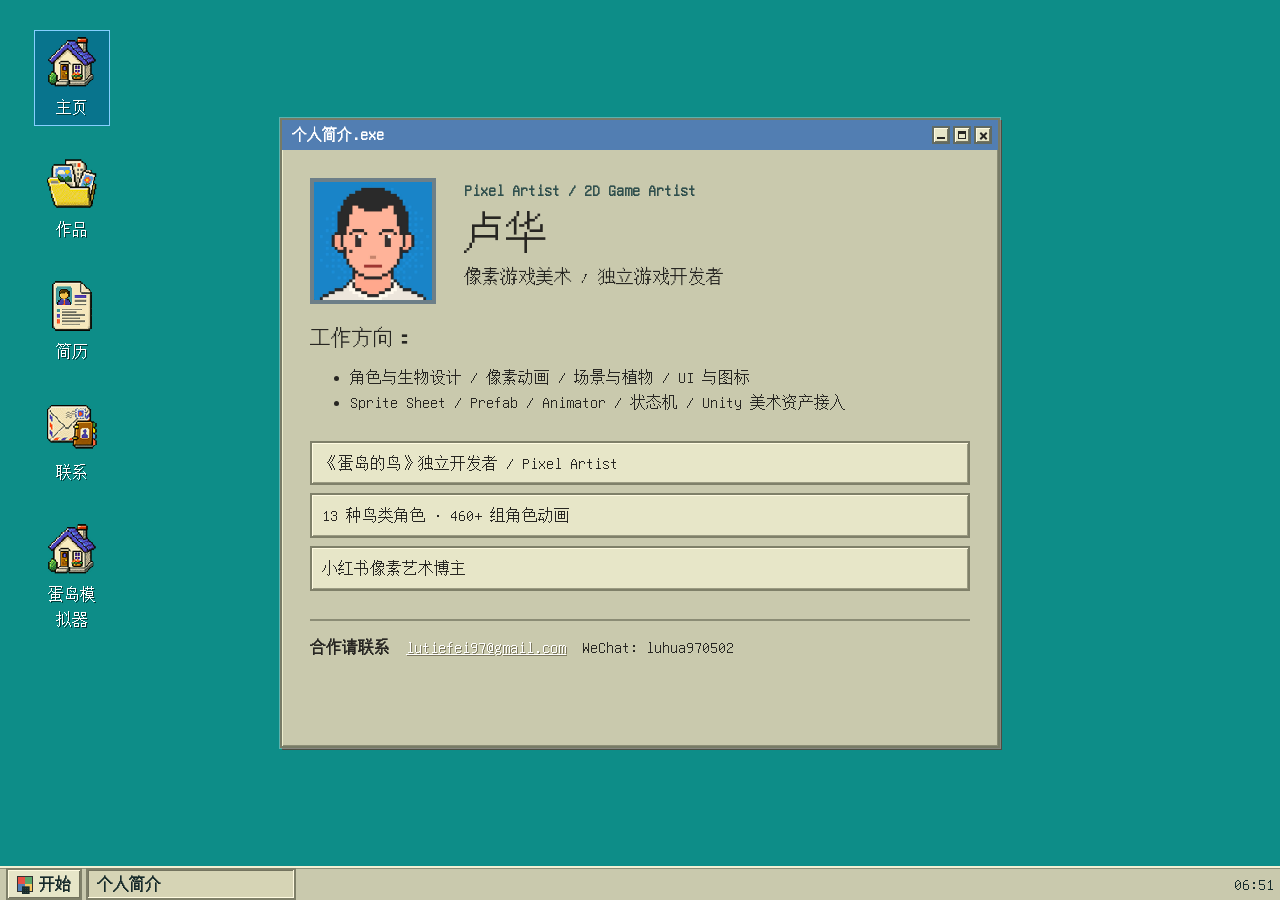
==== commit 543f475e: "Update website 2026-08-24 18:58" ====
--- a/index.html
+++ b/index.html
@@ -8,17 +8,17 @@
     <link rel="icon" href="./assets/ui/icon-bird.png" />
     <link rel="preload" href="./assets/fonts/unifont-pixel-black-13.0.01.ttf" as="font" type="font/ttf" crossorigin />
     <link rel="stylesheet" href="./fonts.css?v=20260823-1" />
-    <link rel="stylesheet" href="./styles.css?v=20260823-1" />
+    <link rel="stylesheet" href="./styles.css?v=20260824-1" />
     <link rel="stylesheet" href="./theme.css" />
-    <link rel="stylesheet" href="./eggisland-sim-v2.css?v=20260823-1" />
+    <link rel="stylesheet" href="./eggisland-sim-v2.css?v=20260824-1" />
   </head>
   <body>
     <main class="desktop-shell" data-portfolio-root aria-label="作品集"></main>
     <noscript>请启用 JavaScript 以浏览此作品集。</noscript>
-    <script src="./content/site-content.js"></script>
-    <script src="./renderer.js?v=20260823-1"></script>
-    <script src="./assets/simulator/manifest.js?v=20260823-1"></script>
-    <script src="./eggisland-sim-v2.js?v=20260823-1"></script>
-    <script src="./script.js?v=20260823-1"></script>
+    <script src="./content/site-content.js?v=20260824-1"></script>
+    <script src="./renderer.js?v=20260824-1"></script>
+    <script src="./assets/simulator/manifest.js?v=20260824-1"></script>
+    <script src="./eggisland-sim-v2.js?v=20260824-1"></script>
+    <script src="./script.js?v=20260824-1"></script>
   </body>
 </html>
--- a/styles.css
+++ b/styles.css
@@ -614,6 +614,51 @@
   background: #000;
 }
 
+.video-shell,
+.video-thumbnail {
+  position: relative;
+  display: grid;
+  width: 100%;
+  height: 100%;
+  place-items: center;
+  overflow: hidden;
+  background: #000;
+}
+
+.video-shell .video-poster,
+.video-thumbnail img {
+  width: 100%;
+  height: 100%;
+  object-fit: var(--media-fit, contain);
+  object-position: var(--media-x, 50%) var(--media-y, 50%);
+}
+
+.video-shell video {
+  position: absolute;
+  inset: 0;
+}
+
+.video-load-button,
+.video-thumbnail span {
+  position: absolute;
+  z-index: 1;
+  border: 2px solid #f6f0ce;
+  background: rgba(32, 40, 29, .88);
+  box-shadow: 2px 2px 0 rgba(0, 0, 0, .45);
+  color: #fffbe1;
+  font: inherit;
+}
+
+.video-load-button {
+  padding: 7px 12px;
+  cursor: pointer;
+}
+
+.video-thumbnail span {
+  padding: 4px 7px;
+  pointer-events: none;
+}
+
 .bird-roster-board {
   background: #e7e6c8;
 }
@@ -1160,7 +1205,7 @@
   max-height: 88%;
   object-fit: contain;
   object-position: center bottom;
-  transform: none;
+  transform: scale(var(--redesign-asset-scale, 1));
   transform-origin: center bottom;
   image-rendering: pixelated;
 }
@@ -1492,6 +1537,10 @@
   object-fit: var(--media-fit, contain);
   pointer-events: none;
   background: #000;
+}
+
+.work-card .video-thumbnail {
+  max-height: calc(82px - (var(--media-padding, 8px) * 2));
 }
 
 .smooth-media img {
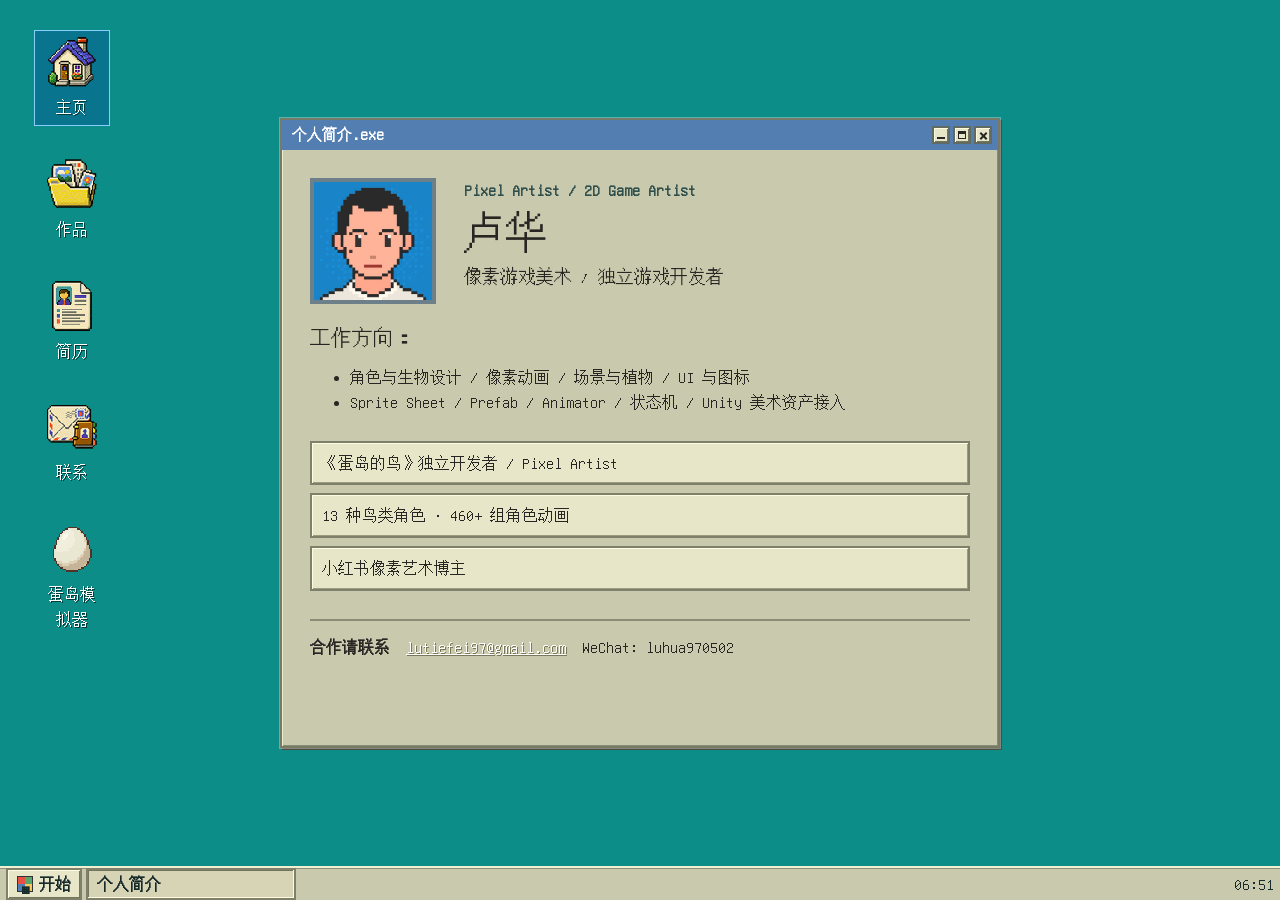
==== commit b5f2f17a: "Update simulator icon and refresh site assets" ====
--- a/index.html
+++ b/index.html
@@ -8,17 +8,17 @@
     <link rel="icon" href="./assets/ui/icon-bird.png" />
     <link rel="preload" href="./assets/fonts/unifont-pixel-black-13.0.01.ttf" as="font" type="font/ttf" crossorigin />
     <link rel="stylesheet" href="./fonts.css?v=20260823-1" />
-    <link rel="stylesheet" href="./styles.css?v=20260824-1" />
+    <link rel="stylesheet" href="./styles.css?v=20260824-2" />
     <link rel="stylesheet" href="./theme.css" />
-    <link rel="stylesheet" href="./eggisland-sim-v2.css?v=20260824-1" />
+    <link rel="stylesheet" href="./eggisland-sim-v2.css?v=20260824-2" />
   </head>
   <body>
     <main class="desktop-shell" data-portfolio-root aria-label="作品集"></main>
     <noscript>请启用 JavaScript 以浏览此作品集。</noscript>
-    <script src="./content/site-content.js?v=20260824-1"></script>
-    <script src="./renderer.js?v=20260824-1"></script>
-    <script src="./assets/simulator/manifest.js?v=20260824-1"></script>
-    <script src="./eggisland-sim-v2.js?v=20260824-1"></script>
-    <script src="./script.js?v=20260824-1"></script>
+    <script src="./content/site-content.js?v=20260824-2"></script>
+    <script src="./renderer.js?v=20260824-2"></script>
+    <script src="./assets/simulator/manifest.js?v=20260824-2"></script>
+    <script src="./eggisland-sim-v2.js?v=20260824-2"></script>
+    <script src="./script.js?v=20260824-2"></script>
   </body>
 </html>
--- a/styles.css
+++ b/styles.css
@@ -136,6 +136,13 @@
 .icon-frame img {
   max-width: 50px;
   max-height: 50px;
+}
+
+.desktop-icon[data-app="simulator"] .icon-frame img {
+  width: 48px;
+  height: 48px;
+  object-fit: contain;
+  image-rendering: pixelated;
 }
 
 .desktop-icon span:last-child {
